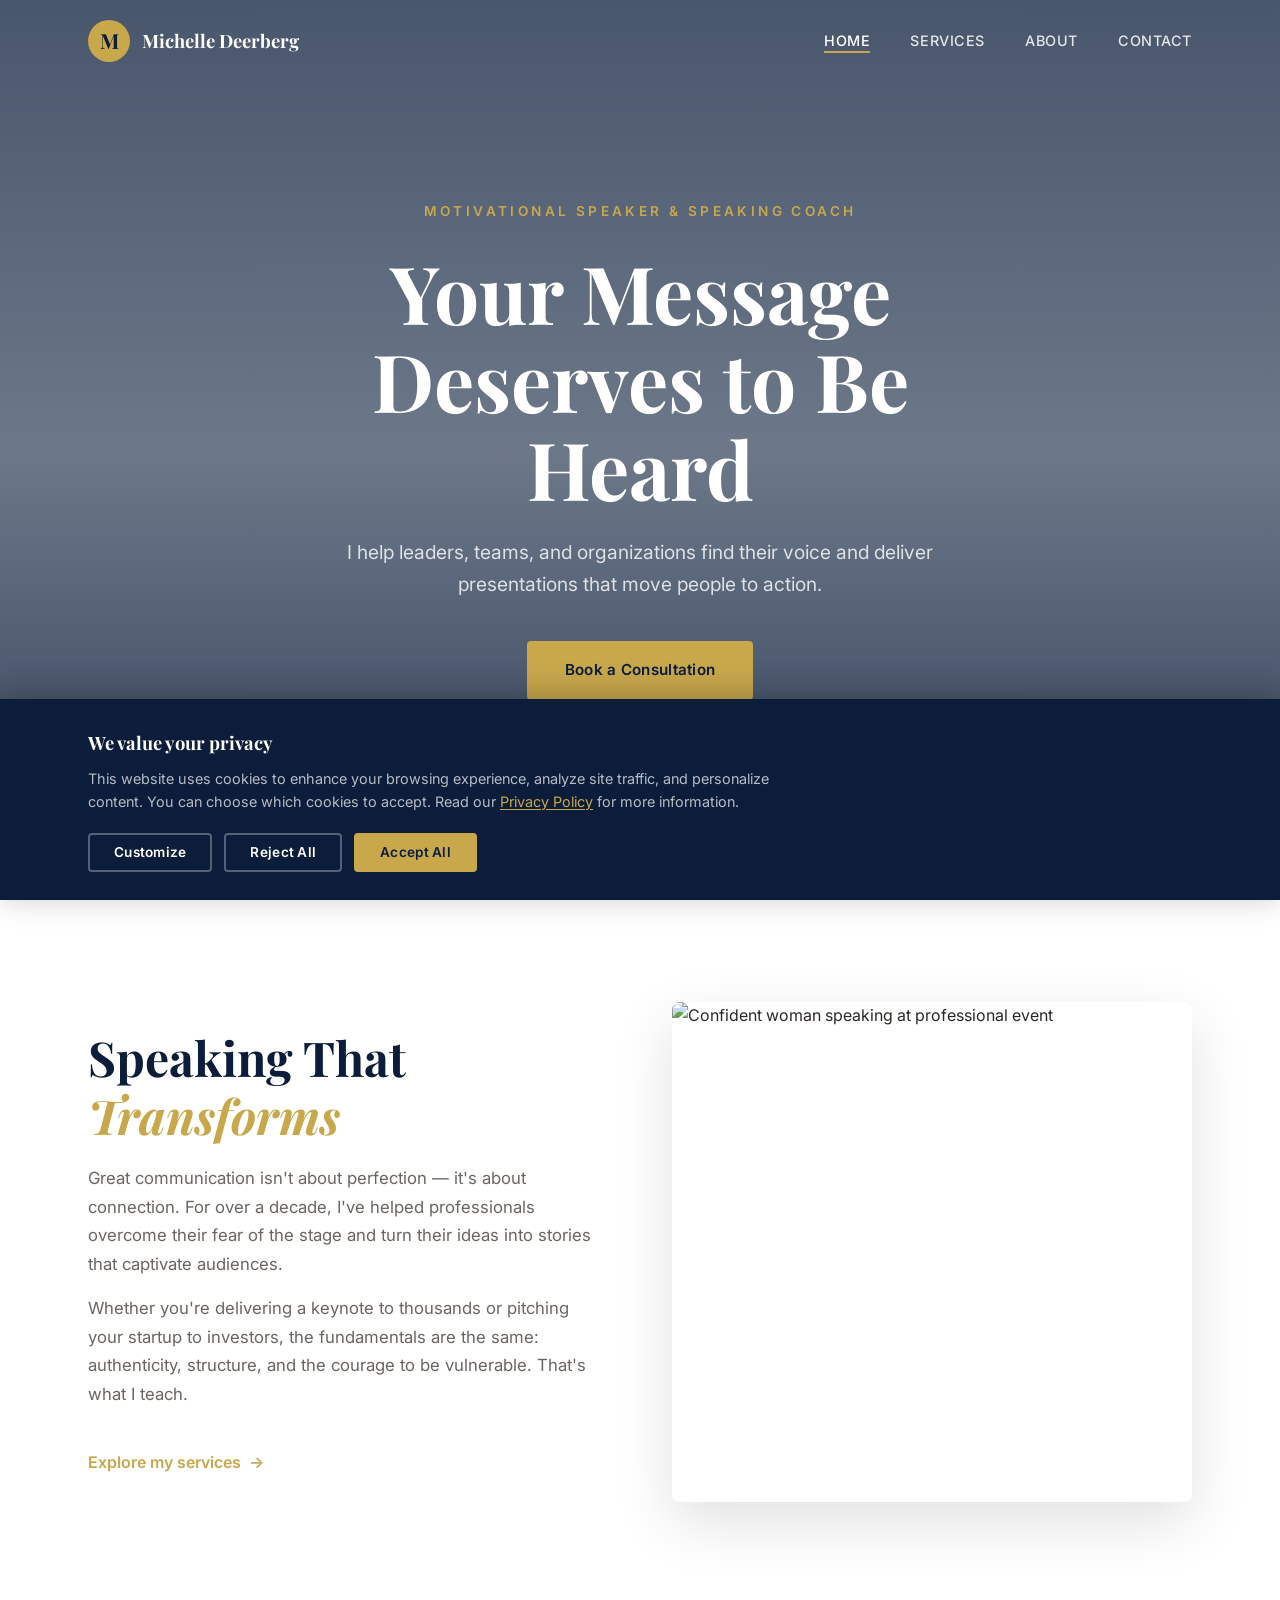
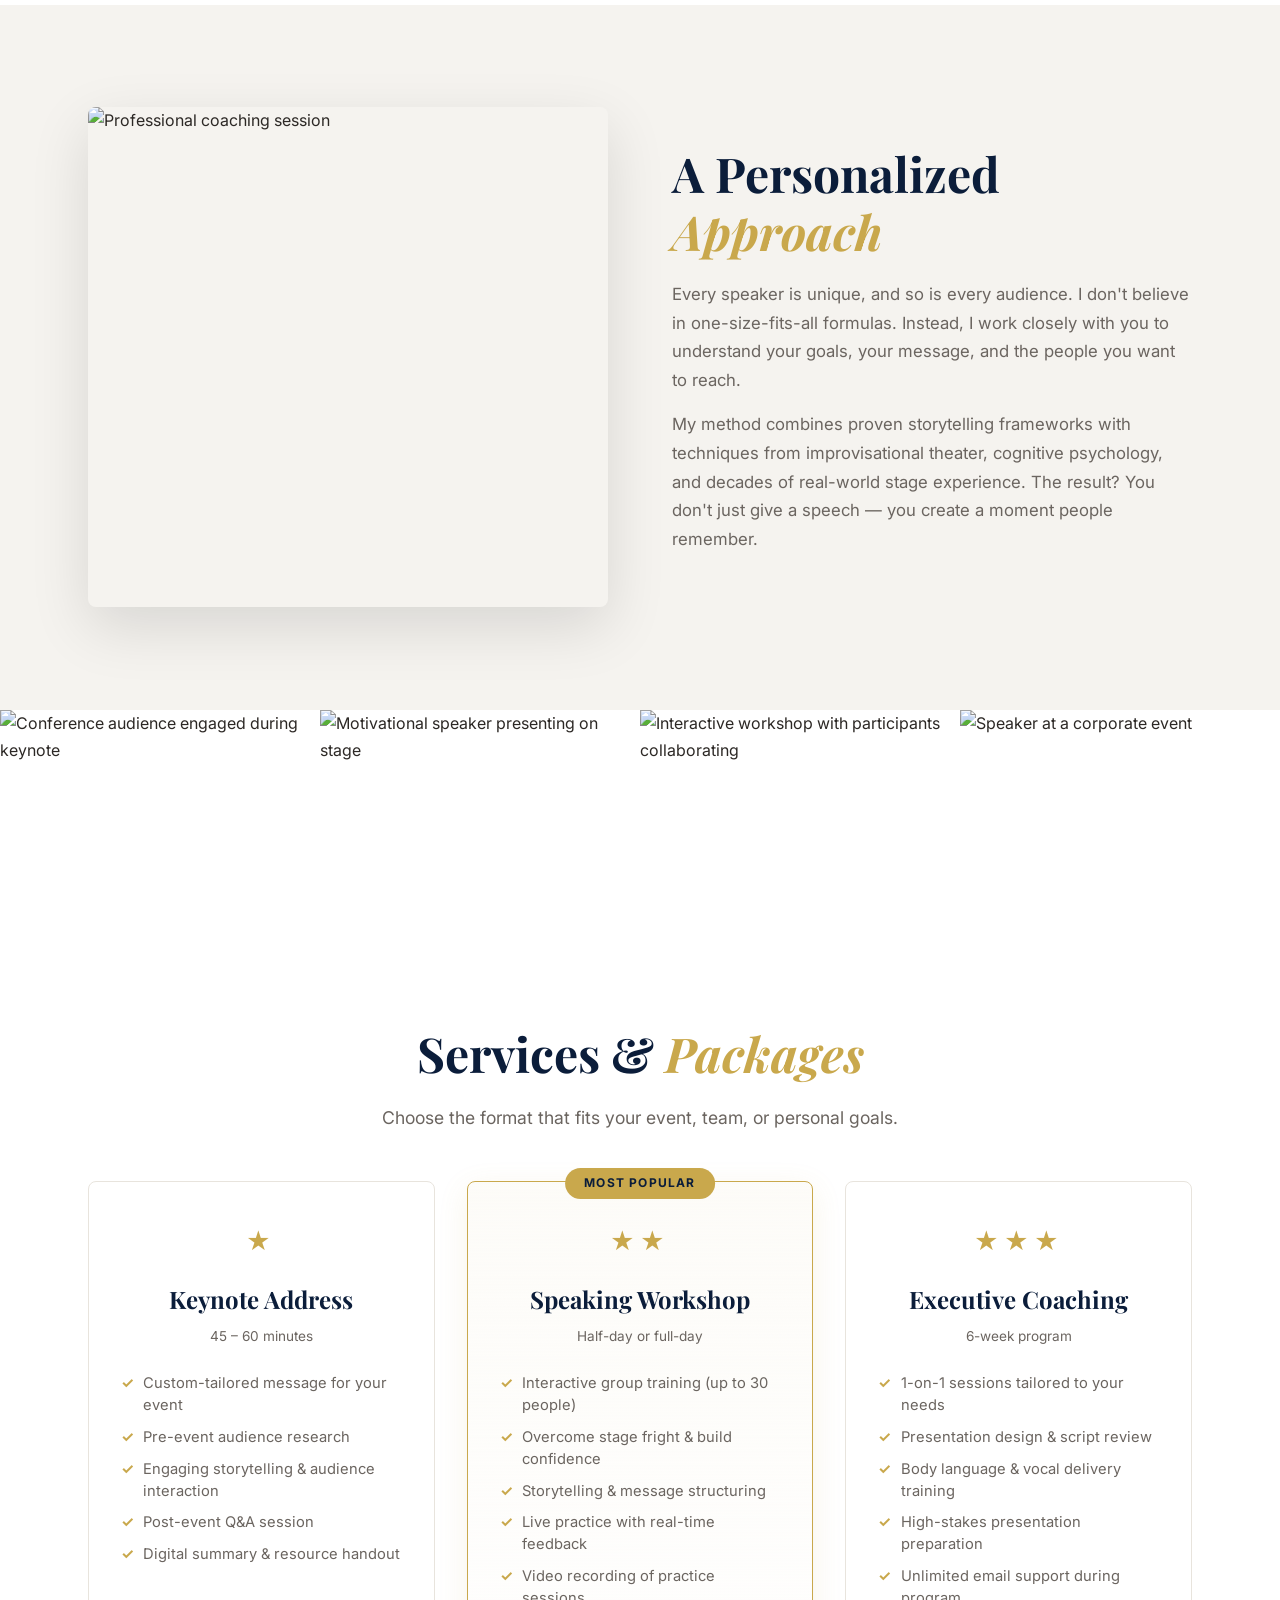
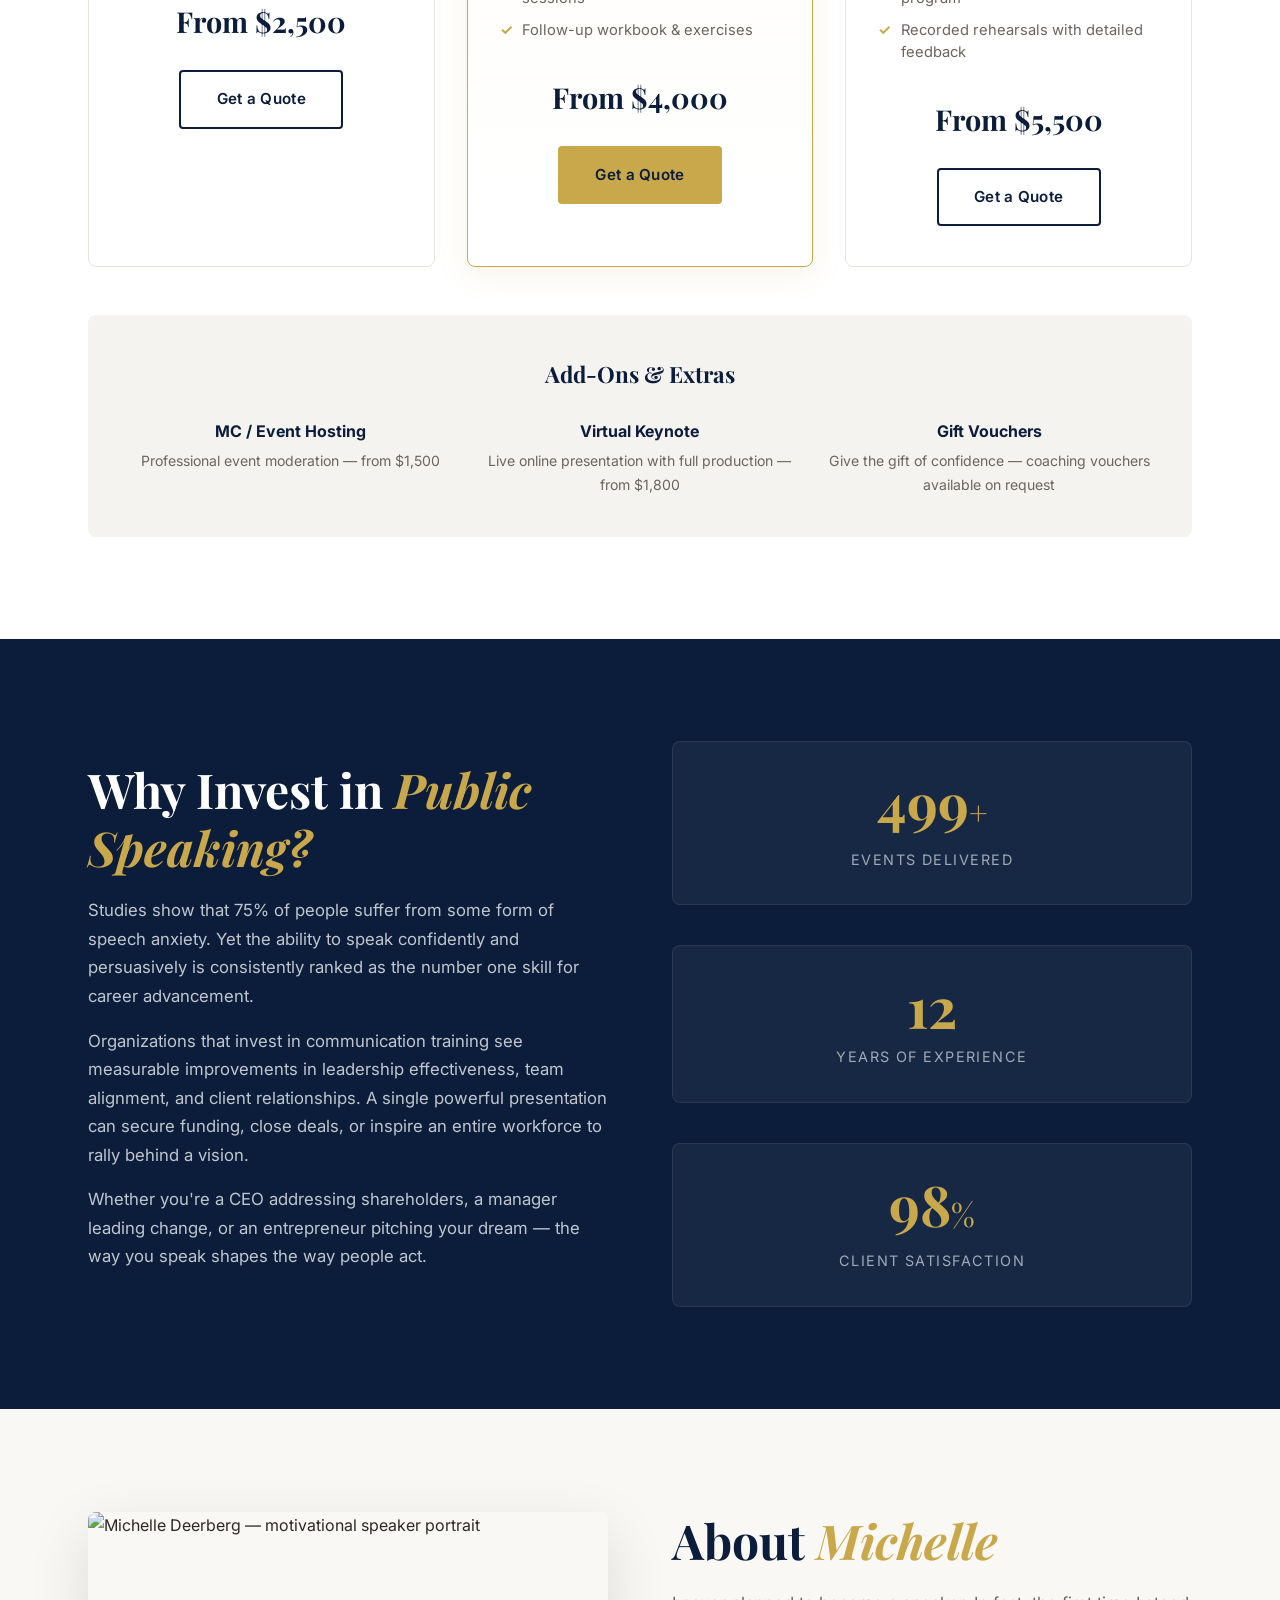
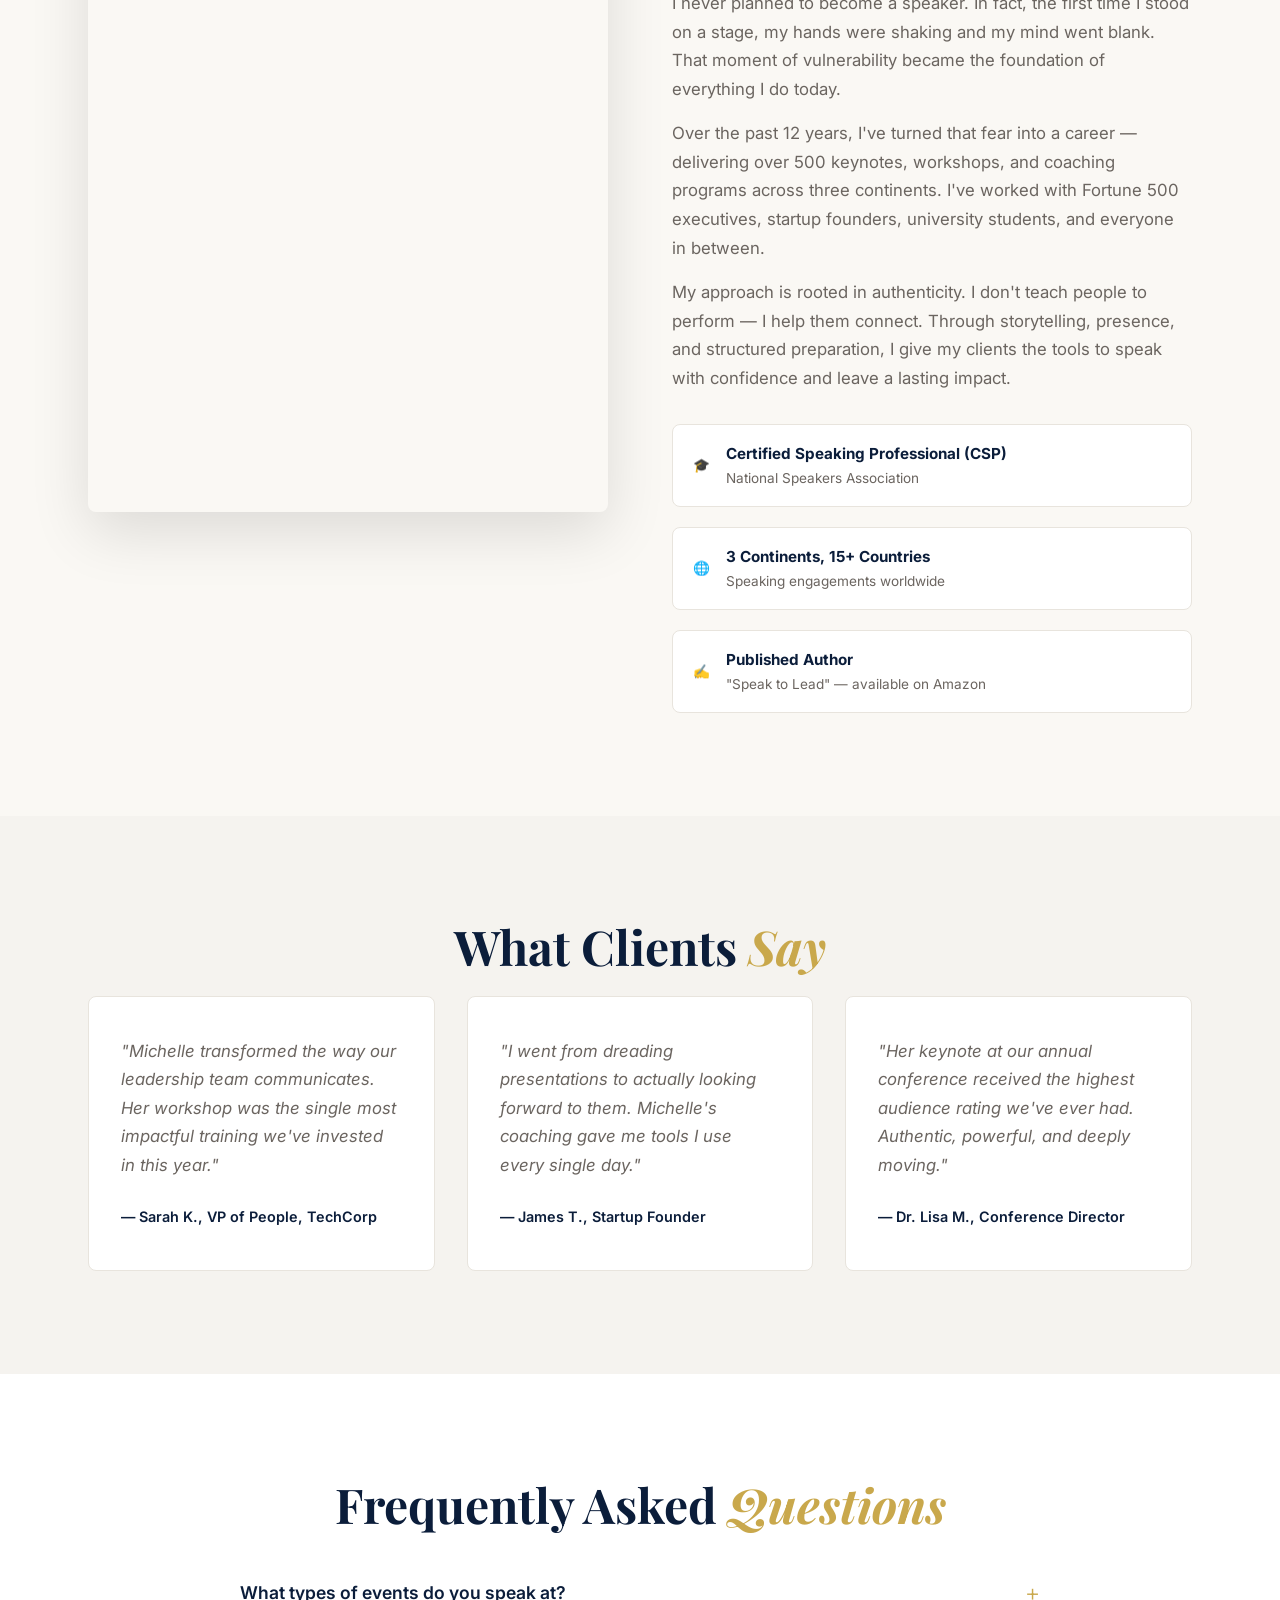
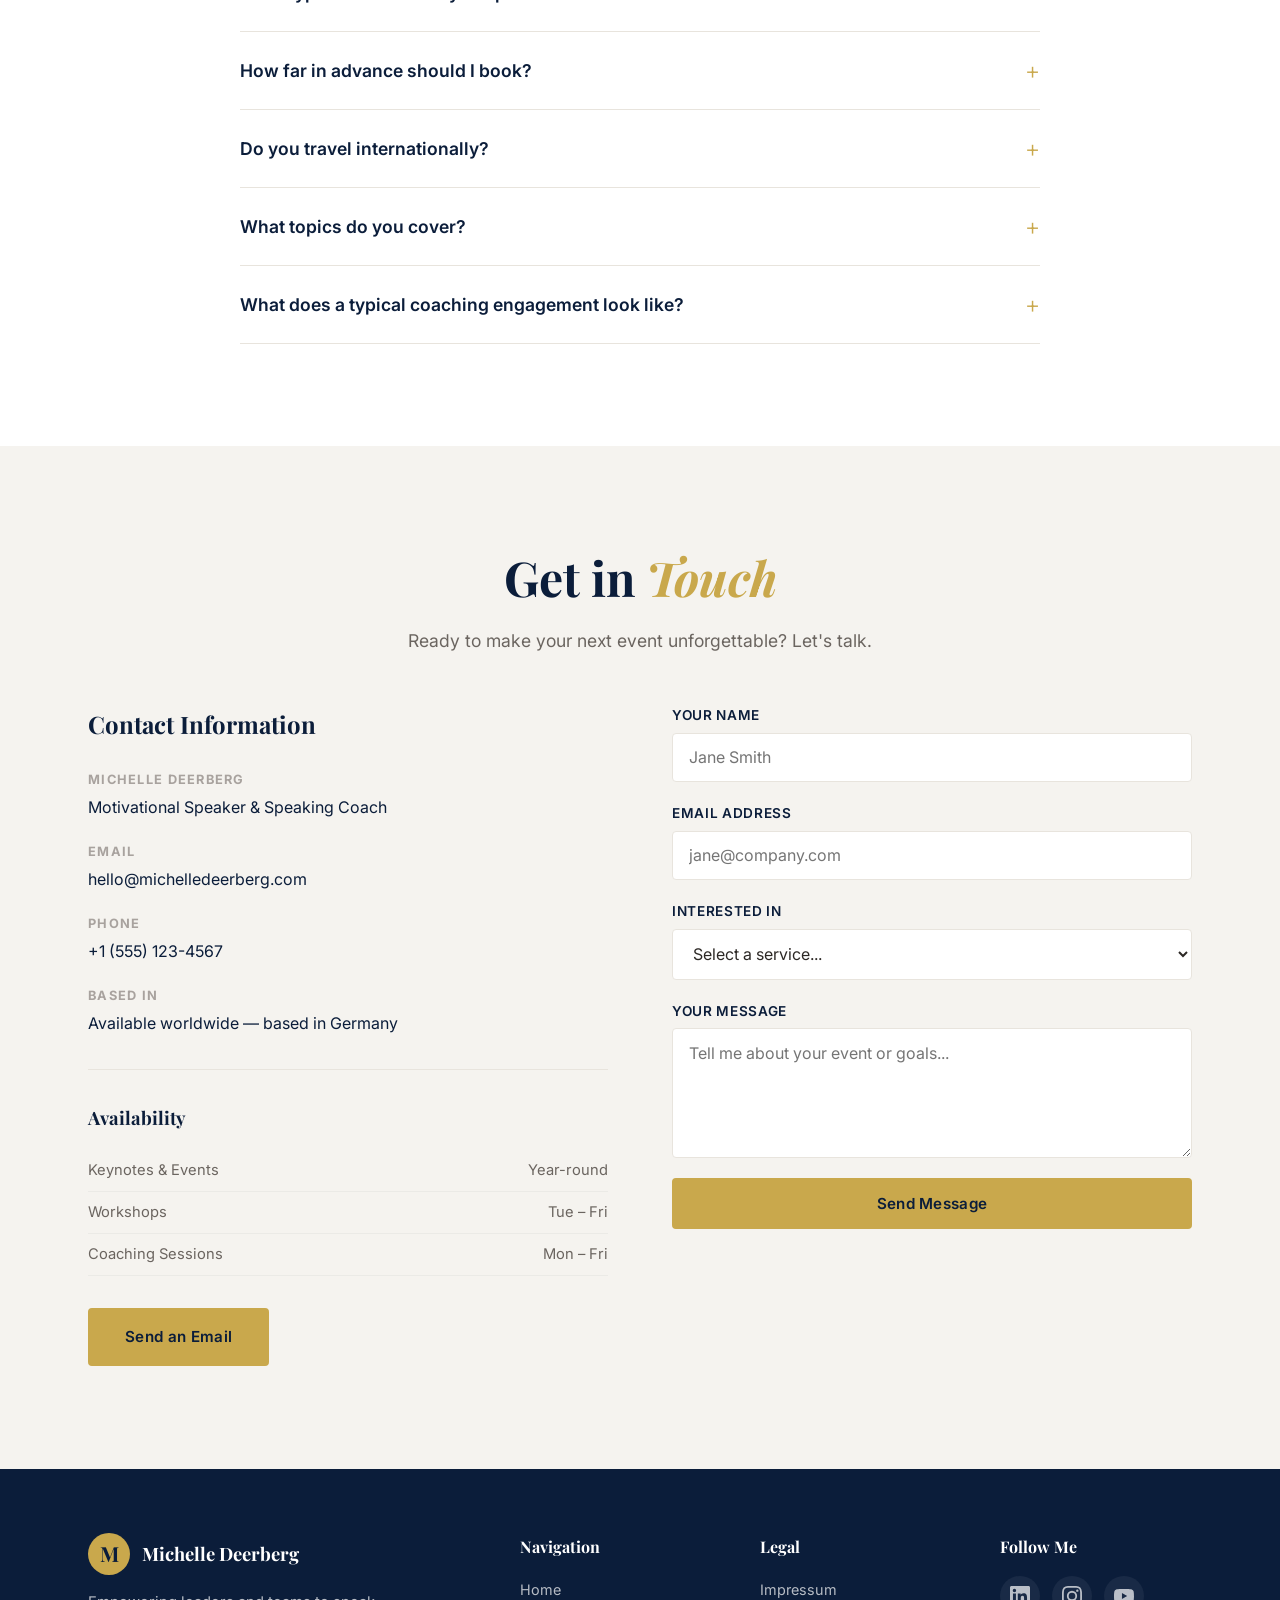
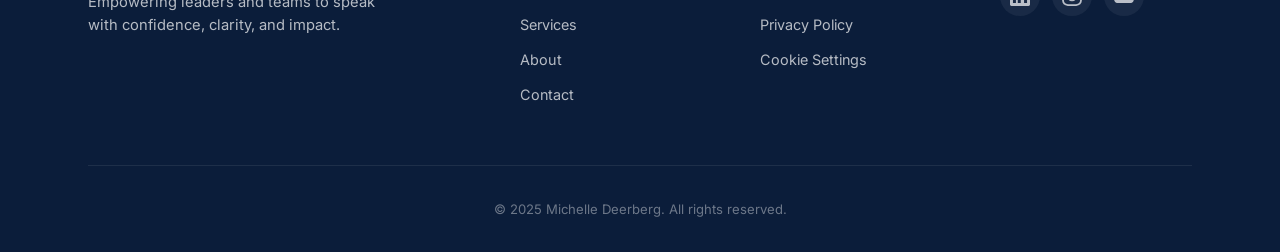
==== index.html @ 87db9f36 "Initial commit — Michelle Deerberg motivational speaker website Full responsive website with: hero s" ====
<!DOCTYPE html>
<html lang="en">
<head>
    <meta charset="UTF-8">
    <meta name="viewport" content="width=device-width, initial-scale=1.0">
    <title>Michelle Deerberg — Motivational Speaker & Public Speaking Coach</title>
    <meta name="description" content="Inspire your audience with Michelle Deerberg — keynote speaker, workshop facilitator, and executive speaking coach. Transform your events with powerful, unforgettable presentations.">
    <link rel="stylesheet" href="styles.css">
    <link rel="preconnect" href="https://fonts.googleapis.com">
    <link rel="preconnect" href="https://fonts.gstatic.com" crossorigin>
    <link href="https://fonts.googleapis.com/css2?family=Playfair+Display:ital,wght@0,400;0,700;1,400&family=Inter:wght@300;400;500;600;700&display=swap" rel="stylesheet">
</head>
<body>

    <!-- ============ NAVIGATION ============ -->
    <header class="header" id="header">
        <div class="header__container">
            <a href="#home" class="header__logo">
                <span class="logo-mark">M</span>
                <span class="logo-text">Michelle Deerberg</span>
            </a>
            <button class="hamburger" id="hamburger" aria-label="Toggle navigation menu" aria-expanded="false">
                <span class="hamburger__line"></span>
                <span class="hamburger__line"></span>
                <span class="hamburger__line"></span>
            </button>
            <nav class="nav" id="nav" role="navigation">
                <ul class="nav__list">
                    <li><a href="#home" class="nav__link">Home</a></li>
                    <li><a href="#services" class="nav__link">Services</a></li>
                    <li><a href="#about" class="nav__link">About</a></li>
                    <li><a href="#contact" class="nav__link">Contact</a></li>
                </ul>
            </nav>
        </div>
    </header>

    <!-- ============ HERO ============ -->
    <section class="hero" id="home">
        <div class="hero__overlay"></div>
        <div class="hero__content">
            <p class="hero__tagline">Motivational Speaker &amp; Speaking Coach</p>
            <h1 class="hero__title">Your Message<br>Deserves to Be Heard</h1>
            <p class="hero__subtitle">I help leaders, teams, and organizations find their voice and deliver presentations that move people to action.</p>
            <a href="#contact" class="btn btn--primary">Book a Consultation</a>
        </div>
        <div class="hero__scroll-indicator">
            <span>Scroll</span>
            <div class="hero__scroll-line"></div>
        </div>
    </section>

    <!-- ============ INTRO / STORY ============ -->
    <section class="intro" id="intro">
        <div class="container">
            <div class="intro__grid">
                <div class="intro__text">
                    <h2 class="section-title">Speaking That <em>Transforms</em></h2>
                    <p>Great communication isn't about perfection — it's about connection. For over a decade, I've helped professionals overcome their fear of the stage and turn their ideas into stories that captivate audiences.</p>
                    <p>Whether you're delivering a keynote to thousands or pitching your startup to investors, the fundamentals are the same: authenticity, structure, and the courage to be vulnerable. That's what I teach.</p>
                    <a href="#services" class="link-arrow">Explore my services <span>&rarr;</span></a>
                </div>
                <div class="intro__image">
                    <img src="https://images.unsplash.com/photo-1529070538774-1843cb3265df?w=600&h=750&fit=crop" alt="Confident woman speaking at professional event" loading="lazy">
                </div>
            </div>
        </div>
    </section>

    <!-- ============ APPROACH ============ -->
    <section class="approach">
        <div class="container">
            <div class="approach__grid">
                <div class="approach__image">
                    <img src="https://images.unsplash.com/photo-1560439514-4e9645039924?w=600&h=750&fit=crop" alt="Professional coaching session" loading="lazy">
                </div>
                <div class="approach__text">
                    <h2 class="section-title">A Personalized <em>Approach</em></h2>
                    <p>Every speaker is unique, and so is every audience. I don't believe in one-size-fits-all formulas. Instead, I work closely with you to understand your goals, your message, and the people you want to reach.</p>
                    <p>My method combines proven storytelling frameworks with techniques from improvisational theater, cognitive psychology, and decades of real-world stage experience. The result? You don't just give a speech — you create a moment people remember.</p>
                </div>
            </div>
        </div>
    </section>

    <!-- ============ GALLERY ============ -->
    <section class="gallery">
        <div class="gallery__grid">
            <div class="gallery__item">
                <img src="https://images.unsplash.com/photo-1540575467063-178a50c2df87?w=600&h=400&fit=crop" alt="Conference audience engaged during keynote" loading="lazy">
            </div>
            <div class="gallery__item">
                <img src="https://images.unsplash.com/photo-1591115765373-5207764f72e7?w=600&h=400&fit=crop" alt="Motivational speaker presenting on stage" loading="lazy">
            </div>
            <div class="gallery__item">
                <img src="https://images.unsplash.com/photo-1515187029135-18ee286d815b?w=600&h=400&fit=crop" alt="Interactive workshop with participants collaborating" loading="lazy">
            </div>
            <div class="gallery__item">
                <img src="https://images.unsplash.com/photo-1505373877841-8d25f7d46678?w=600&h=400&fit=crop" alt="Speaker at a corporate event" loading="lazy">
            </div>
        </div>
    </section>

    <!-- ============ SERVICES / PRICING ============ -->
    <section class="services" id="services">
        <div class="container">
            <h2 class="section-title section-title--center">Services &amp; <em>Packages</em></h2>
            <p class="section-subtitle">Choose the format that fits your event, team, or personal goals.</p>

            <div class="services__grid">

                <!-- Card 1: Keynote -->
                <div class="service-card">
                    <div class="service-card__icon">&#9733;</div>
                    <h3 class="service-card__title">Keynote Address</h3>
                    <p class="service-card__duration">45 – 60 minutes</p>
                    <ul class="service-card__features">
                        <li>Custom-tailored message for your event</li>
                        <li>Pre-event audience research</li>
                        <li>Engaging storytelling &amp; audience interaction</li>
                        <li>Post-event Q&amp;A session</li>
                        <li>Digital summary &amp; resource handout</li>
                    </ul>
                    <div class="service-card__price">From $2,500</div>
                    <a href="#contact" class="btn btn--secondary">Get a Quote</a>
                </div>

                <!-- Card 2: Workshop (Recommended) -->
                <div class="service-card service-card--featured">
                    <div class="service-card__badge">Most Popular</div>
                    <div class="service-card__icon">&#9733;&#9733;</div>
                    <h3 class="service-card__title">Speaking Workshop</h3>
                    <p class="service-card__duration">Half-day or full-day</p>
                    <ul class="service-card__features">
                        <li>Interactive group training (up to 30 people)</li>
                        <li>Overcome stage fright &amp; build confidence</li>
                        <li>Storytelling &amp; message structuring</li>
                        <li>Live practice with real-time feedback</li>
                        <li>Video recording of practice sessions</li>
                        <li>Follow-up workbook &amp; exercises</li>
                    </ul>
                    <div class="service-card__price">From $4,000</div>
                    <a href="#contact" class="btn btn--primary">Get a Quote</a>
                </div>

                <!-- Card 3: Executive Coaching -->
                <div class="service-card">
                    <div class="service-card__icon">&#9733;&#9733;&#9733;</div>
                    <h3 class="service-card__title">Executive Coaching</h3>
                    <p class="service-card__duration">6-week program</p>
                    <ul class="service-card__features">
                        <li>1-on-1 sessions tailored to your needs</li>
                        <li>Presentation design &amp; script review</li>
                        <li>Body language &amp; vocal delivery training</li>
                        <li>High-stakes presentation preparation</li>
                        <li>Unlimited email support during program</li>
                        <li>Recorded rehearsals with detailed feedback</li>
                    </ul>
                    <div class="service-card__price">From $5,500</div>
                    <a href="#contact" class="btn btn--secondary">Get a Quote</a>
                </div>
            </div>

            <!-- Extras -->
            <div class="extras">
                <h3 class="extras__title">Add-Ons &amp; Extras</h3>
                <div class="extras__grid">
                    <div class="extras__item">
                        <strong>MC / Event Hosting</strong>
                        <span>Professional event moderation — from $1,500</span>
                    </div>
                    <div class="extras__item">
                        <strong>Virtual Keynote</strong>
                        <span>Live online presentation with full production — from $1,800</span>
                    </div>
                    <div class="extras__item">
                        <strong>Gift Vouchers</strong>
                        <span>Give the gift of confidence — coaching vouchers available on request</span>
                    </div>
                </div>
            </div>
        </div>
    </section>

    <!-- ============ WHY SECTION ============ -->
    <section class="why">
        <div class="container">
            <div class="why__grid">
                <div class="why__text">
                    <h2 class="section-title">Why Invest in <em>Public Speaking?</em></h2>
                    <p>Studies show that 75% of people suffer from some form of speech anxiety. Yet the ability to speak confidently and persuasively is consistently ranked as the number one skill for career advancement.</p>
                    <p>Organizations that invest in communication training see measurable improvements in leadership effectiveness, team alignment, and client relationships. A single powerful presentation can secure funding, close deals, or inspire an entire workforce to rally behind a vision.</p>
                    <p>Whether you're a CEO addressing shareholders, a manager leading change, or an entrepreneur pitching your dream — the way you speak shapes the way people act.</p>
                </div>
                <div class="why__stats">
                    <div class="stat">
                        <span class="stat__number" data-target="500">0</span><span class="stat__plus">+</span>
                        <span class="stat__label">Events Delivered</span>
                    </div>
                    <div class="stat">
                        <span class="stat__number" data-target="12">0</span>
                        <span class="stat__label">Years of Experience</span>
                    </div>
                    <div class="stat">
                        <span class="stat__number" data-target="98">0</span><span class="stat__plus">%</span>
                        <span class="stat__label">Client Satisfaction</span>
                    </div>
                </div>
            </div>
        </div>
    </section>

    <!-- ============ ABOUT ============ -->
    <section class="about" id="about">
        <div class="container">
            <div class="about__grid">
                <div class="about__image">
                    <img src="https://images.unsplash.com/photo-1573496359142-b8d87734a5a2?w=600&h=750&fit=crop" alt="Michelle Deerberg — motivational speaker portrait" loading="lazy">
                </div>
                <div class="about__text">
                    <h2 class="section-title">About <em>Michelle</em></h2>
                    <p>I never planned to become a speaker. In fact, the first time I stood on a stage, my hands were shaking and my mind went blank. That moment of vulnerability became the foundation of everything I do today.</p>
                    <p>Over the past 12 years, I've turned that fear into a career — delivering over 500 keynotes, workshops, and coaching programs across three continents. I've worked with Fortune 500 executives, startup founders, university students, and everyone in between.</p>
                    <p>My approach is rooted in authenticity. I don't teach people to perform — I help them connect. Through storytelling, presence, and structured preparation, I give my clients the tools to speak with confidence and leave a lasting impact.</p>
                    <div class="about__highlights">
                        <div class="about__highlight">
                            <span class="about__highlight-icon">&#127891;</span>
                            <div>
                                <strong>Certified Speaking Professional (CSP)</strong>
                                <span>National Speakers Association</span>
                            </div>
                        </div>
                        <div class="about__highlight">
                            <span class="about__highlight-icon">&#127760;</span>
                            <div>
                                <strong>3 Continents, 15+ Countries</strong>
                                <span>Speaking engagements worldwide</span>
                            </div>
                        </div>
                        <div class="about__highlight">
                            <span class="about__highlight-icon">&#9997;&#65039;</span>
                            <div>
                                <strong>Published Author</strong>
                                <span>"Speak to Lead" — available on Amazon</span>
                            </div>
                        </div>
                    </div>
                </div>
            </div>
        </div>
    </section>

    <!-- ============ TESTIMONIALS ============ -->
    <section class="testimonials">
        <div class="container">
            <h2 class="section-title section-title--center">What Clients <em>Say</em></h2>
            <div class="testimonials__grid">
                <blockquote class="testimonial">
                    <p class="testimonial__text">"Michelle transformed the way our leadership team communicates. Her workshop was the single most impactful training we've invested in this year."</p>
                    <cite class="testimonial__author">— Sarah K., VP of People, TechCorp</cite>
                </blockquote>
                <blockquote class="testimonial">
                    <p class="testimonial__text">"I went from dreading presentations to actually looking forward to them. Michelle's coaching gave me tools I use every single day."</p>
                    <cite class="testimonial__author">— James T., Startup Founder</cite>
                </blockquote>
                <blockquote class="testimonial">
                    <p class="testimonial__text">"Her keynote at our annual conference received the highest audience rating we've ever had. Authentic, powerful, and deeply moving."</p>
                    <cite class="testimonial__author">— Dr. Lisa M., Conference Director</cite>
                </blockquote>
            </div>
        </div>
    </section>

    <!-- ============ FAQ ============ -->
    <section class="faq" id="faq">
        <div class="container">
            <h2 class="section-title section-title--center">Frequently Asked <em>Questions</em></h2>

            <div class="faq__list">
                <div class="faq__item">
                    <button class="faq__question" aria-expanded="false">
                        <span>What types of events do you speak at?</span>
                        <span class="faq__icon">+</span>
                    </button>
                    <div class="faq__answer">
                        <p>I speak at corporate conferences, leadership retreats, product launches, TEDx-style events, university graduations, non-profit galas, and team offsites. Whether your audience is 20 or 2,000, I tailor every presentation to fit the format and energy of your event.</p>
                    </div>
                </div>

                <div class="faq__item">
                    <button class="faq__question" aria-expanded="false">
                        <span>How far in advance should I book?</span>
                        <span class="faq__icon">+</span>
                    </button>
                    <div class="faq__answer">
                        <p>I recommend booking at least 4–6 weeks in advance for keynotes and 6–8 weeks for workshops, so we have time for proper preparation and customization. However, I do accommodate shorter timelines when possible — just reach out and we'll see what we can do.</p>
                    </div>
                </div>

                <div class="faq__item">
                    <button class="faq__question" aria-expanded="false">
                        <span>Do you travel internationally?</span>
                        <span class="faq__icon">+</span>
                    </button>
                    <div class="faq__answer">
                        <p>Absolutely. I've spoken on stages across Europe, North America, and Asia. Travel and accommodation costs are discussed during the booking process and are in addition to the speaking fee. I also offer high-quality virtual keynotes for remote or hybrid events.</p>
                    </div>
                </div>

                <div class="faq__item">
                    <button class="faq__question" aria-expanded="false">
                        <span>What topics do you cover?</span>
                        <span class="faq__icon">+</span>
                    </button>
                    <div class="faq__answer">
                        <p>My core topics include: overcoming fear and building confidence on stage, the art of storytelling in business, leading through communication, presentation design for impact, and finding your authentic voice. Every talk is customized to your industry and audience, so if you have a specific theme in mind, I'd love to hear about it.</p>
                    </div>
                </div>

                <div class="faq__item">
                    <button class="faq__question" aria-expanded="false">
                        <span>What does a typical coaching engagement look like?</span>
                        <span class="faq__icon">+</span>
                    </button>
                    <div class="faq__answer">
                        <p>The Executive Coaching program spans 6 weeks and includes an initial assessment call, weekly 90-minute coaching sessions (in-person or virtual), presentation script review and feedback, body language and vocal delivery exercises, a mock presentation with video review, and ongoing email support. By the end, you'll have a polished presentation and the confidence to deliver it brilliantly.</p>
                    </div>
                </div>
            </div>
        </div>
    </section>

    <!-- ============ CONTACT ============ -->
    <section class="contact" id="contact">
        <div class="container">
            <h2 class="section-title section-title--center">Get in <em>Touch</em></h2>
            <p class="section-subtitle">Ready to make your next event unforgettable? Let's talk.</p>

            <div class="contact__grid">
                <div class="contact__info">
                    <h3>Contact Information</h3>
                    <div class="contact__detail">
                        <strong>Michelle Deerberg</strong>
                        <span>Motivational Speaker &amp; Speaking Coach</span>
                    </div>
                    <div class="contact__detail">
                        <strong>Email</strong>
                        <a href="mailto:hello@michelledeerberg.com">hello@michelledeerberg.com</a>
                    </div>
                    <div class="contact__detail">
                        <strong>Phone</strong>
                        <a href="tel:+15551234567">+1 (555) 123-4567</a>
                    </div>
                    <div class="contact__detail">
                        <strong>Based in</strong>
                        <span>Available worldwide — based in Germany</span>
                    </div>

                    <div class="contact__availability">
                        <h4>Availability</h4>
                        <div class="availability__row">
                            <span>Keynotes &amp; Events</span>
                            <span>Year-round</span>
                        </div>
                        <div class="availability__row">
                            <span>Workshops</span>
                            <span>Tue – Fri</span>
                        </div>
                        <div class="availability__row">
                            <span>Coaching Sessions</span>
                            <span>Mon – Fri</span>
                        </div>
                    </div>

                    <a href="mailto:hello@michelledeerberg.com" class="btn btn--primary contact__cta">Send an Email</a>
                </div>

                <div class="contact__form-wrapper">
                    <form class="contact__form" id="contactForm" action="#" method="POST">
                        <div class="form-group">
                            <label for="name">Your Name</label>
                            <input type="text" id="name" name="name" required placeholder="Jane Smith">
                        </div>
                        <div class="form-group">
                            <label for="email">Email Address</label>
                            <input type="email" id="email" name="email" required placeholder="jane@company.com">
                        </div>
                        <div class="form-group">
                            <label for="service">Interested In</label>
                            <select id="service" name="service">
                                <option value="">Select a service...</option>
                                <option value="keynote">Keynote Address</option>
                                <option value="workshop">Speaking Workshop</option>
                                <option value="coaching">Executive Coaching</option>
                                <option value="mc">MC / Event Hosting</option>
                                <option value="virtual">Virtual Keynote</option>
                                <option value="other">Other</option>
                            </select>
                        </div>
                        <div class="form-group">
                            <label for="message">Your Message</label>
                            <textarea id="message" name="message" rows="5" required placeholder="Tell me about your event or goals..."></textarea>
                        </div>
                        <button type="submit" class="btn btn--primary">Send Message</button>
                    </form>
                </div>
            </div>
        </div>
    </section>

    <!-- ============ FOOTER ============ -->
    <footer class="footer">
        <div class="container">
            <div class="footer__grid">
                <div class="footer__brand">
                    <a href="#home" class="footer__logo">
                        <span class="logo-mark">M</span>
                        <span class="logo-text">Michelle Deerberg</span>
                    </a>
                    <p>Empowering leaders and teams to speak with confidence, clarity, and impact.</p>
                </div>
                <div class="footer__nav">
                    <h4>Navigation</h4>
                    <ul>
                        <li><a href="#home">Home</a></li>
                        <li><a href="#services">Services</a></li>
                        <li><a href="#about">About</a></li>
                        <li><a href="#contact">Contact</a></li>
                    </ul>
                </div>
                <div class="footer__legal">
                    <h4>Legal</h4>
                    <ul>
                        <li><a href="impressum.html">Impressum</a></li>
                        <li><a href="privacy.html">Privacy Policy</a></li>
                        <li><a href="#" id="openCookieSettings">Cookie Settings</a></li>
                    </ul>
                </div>
                <div class="footer__social">
                    <h4>Follow Me</h4>
                    <div class="social-links">
                        <a href="#" aria-label="LinkedIn" class="social-link">
                            <svg width="20" height="20" viewBox="0 0 24 24" fill="currentColor"><path d="M20.447 20.452h-3.554v-5.569c0-1.328-.027-3.037-1.852-3.037-1.853 0-2.136 1.445-2.136 2.939v5.667H9.351V9h3.414v1.561h.046c.477-.9 1.637-1.85 3.37-1.85 3.601 0 4.267 2.37 4.267 5.455v6.286zM5.337 7.433a2.062 2.062 0 01-2.063-2.065 2.064 2.064 0 112.063 2.065zm1.782 13.019H3.555V9h3.564v11.452zM22.225 0H1.771C.792 0 0 .774 0 1.729v20.542C0 23.227.792 24 1.771 24h20.451C23.2 24 24 23.227 24 22.271V1.729C24 .774 23.2 0 22.222 0h.003z"/></svg>
                        </a>
                        <a href="#" aria-label="Instagram" class="social-link">
                            <svg width="20" height="20" viewBox="0 0 24 24" fill="currentColor"><path d="M12 2.163c3.204 0 3.584.012 4.85.07 3.252.148 4.771 1.691 4.919 4.919.058 1.265.069 1.645.069 4.849 0 3.205-.012 3.584-.069 4.849-.149 3.225-1.664 4.771-4.919 4.919-1.266.058-1.644.07-4.85.07-3.204 0-3.584-.012-4.849-.07-3.26-.149-4.771-1.699-4.919-4.92-.058-1.265-.07-1.644-.07-4.849 0-3.204.013-3.583.07-4.849.149-3.227 1.664-4.771 4.919-4.919 1.266-.057 1.645-.069 4.849-.069zM12 0C8.741 0 8.333.014 7.053.072 2.695.272.273 2.69.073 7.052.014 8.333 0 8.741 0 12c0 3.259.014 3.668.072 4.948.2 4.358 2.618 6.78 6.98 6.98C8.333 23.986 8.741 24 12 24c3.259 0 3.668-.014 4.948-.072 4.354-.2 6.782-2.618 6.979-6.98.059-1.28.073-1.689.073-4.948 0-3.259-.014-3.667-.072-4.947-.196-4.354-2.617-6.78-6.979-6.98C15.668.014 15.259 0 12 0zm0 5.838a6.162 6.162 0 100 12.324 6.162 6.162 0 000-12.324zM12 16a4 4 0 110-8 4 4 0 010 8zm6.406-11.845a1.44 1.44 0 100 2.881 1.44 1.44 0 000-2.881z"/></svg>
                        </a>
                        <a href="#" aria-label="YouTube" class="social-link">
                            <svg width="20" height="20" viewBox="0 0 24 24" fill="currentColor"><path d="M23.498 6.186a3.016 3.016 0 00-2.122-2.136C19.505 3.545 12 3.545 12 3.545s-7.505 0-9.377.505A3.017 3.017 0 00.502 6.186C0 8.07 0 12 0 12s0 3.93.502 5.814a3.016 3.016 0 002.122 2.136c1.871.505 9.376.505 9.376.505s7.505 0 9.377-.505a3.015 3.015 0 002.122-2.136C24 15.93 24 12 24 12s0-3.93-.502-5.814zM9.545 15.568V8.432L15.818 12l-6.273 3.568z"/></svg>
                        </a>
                    </div>
                </div>
            </div>
            <div class="footer__bottom">
                <p>&copy; 2025 Michelle Deerberg. All rights reserved.</p>
            </div>
        </div>
    </footer>

    <!-- ============ COOKIE CONSENT ============ -->
    <div class="cookie-banner" id="cookieBanner" role="dialog" aria-label="Cookie consent">
        <div class="cookie-banner__content">
            <div class="cookie-banner__text">
                <h3>We value your privacy</h3>
                <p>This website uses cookies to enhance your browsing experience, analyze site traffic, and personalize content. You can choose which cookies to accept. Read our <a href="privacy.html">Privacy Policy</a> for more information.</p>
            </div>
            <div class="cookie-banner__options" id="cookieOptions" style="display:none;">
                <label class="cookie-toggle">
                    <input type="checkbox" checked disabled>
                    <span class="cookie-toggle__label"><strong>Essential</strong> — Required for the site to function</span>
                </label>
                <label class="cookie-toggle">
                    <input type="checkbox" id="cookieAnalytics">
                    <span class="cookie-toggle__label"><strong>Analytics</strong> — Help us understand how visitors use the site</span>
                </label>
                <label class="cookie-toggle">
                    <input type="checkbox" id="cookieMarketing">
                    <span class="cookie-toggle__label"><strong>Marketing</strong> — Used to deliver relevant advertisements</span>
                </label>
            </div>
            <div class="cookie-banner__actions">
                <button class="btn btn--secondary btn--small" id="cookieCustomize">Customize</button>
                <button class="btn btn--secondary btn--small" id="cookieReject">Reject All</button>
                <button class="btn btn--primary btn--small" id="cookieAccept">Accept All</button>
            </div>
        </div>
    </div>

    <script src="script.js"></script>
</body>
</html>
---- styles.css ----
/* =========================================
   Michelle Deerberg — Motivational Speaker
   ========================================= */

/* ---------- RESET & BASE ---------- */
*,
*::before,
*::after {
    margin: 0;
    padding: 0;
    box-sizing: border-box;
}

:root {
    /* Colors */
    --navy:       #0b1d3a;
    --navy-light: #132c55;
    --gold:       #c9a84c;
    --gold-light: #e2c97e;
    --cream:      #faf8f4;
    --white:      #ffffff;
    --gray-100:   #f5f3ef;
    --gray-200:   #e8e4dd;
    --gray-400:   #a8a29e;
    --gray-600:   #6b6560;
    --gray-800:   #3a3632;
    --text:       #2c2825;
    --text-light: #6b6560;

    /* Typography */
    --font-heading: 'Playfair Display', Georgia, serif;
    --font-body:    'Inter', -apple-system, BlinkMacSystemFont, sans-serif;

    /* Spacing */
    --section-py: clamp(4rem, 8vw, 8rem);
    --container-px: clamp(1.25rem, 4vw, 3rem);
    --container-max: 1200px;

    /* Transitions */
    --ease: cubic-bezier(0.25, 0.46, 0.45, 0.94);
}

html {
    scroll-behavior: smooth;
    font-size: 16px;
}

body {
    font-family: var(--font-body);
    color: var(--text);
    background: var(--white);
    line-height: 1.7;
    -webkit-font-smoothing: antialiased;
    overflow-x: hidden;
}

img {
    display: block;
    max-width: 100%;
    height: auto;
}

a {
    color: inherit;
    text-decoration: none;
}

ul {
    list-style: none;
}

/* ---------- UTILITIES ---------- */
.container {
    max-width: var(--container-max);
    margin: 0 auto;
    padding: 0 var(--container-px);
}

.section-title {
    font-family: var(--font-heading);
    font-size: clamp(2rem, 4vw, 3rem);
    font-weight: 700;
    line-height: 1.2;
    margin-bottom: 1.25rem;
    color: var(--navy);
}

.section-title em {
    font-style: italic;
    color: var(--gold);
}

.section-title--center {
    text-align: center;
}

.section-subtitle {
    text-align: center;
    color: var(--text-light);
    font-size: 1.1rem;
    max-width: 600px;
    margin: 0 auto 3rem;
}

/* Buttons */
.btn {
    display: inline-block;
    padding: 0.9rem 2.2rem;
    border-radius: 4px;
    font-family: var(--font-body);
    font-weight: 600;
    font-size: 0.95rem;
    letter-spacing: 0.02em;
    cursor: pointer;
    transition: all 0.3s var(--ease);
    border: 2px solid transparent;
    text-align: center;
}

.btn--primary {
    background: var(--gold);
    color: var(--navy);
    border-color: var(--gold);
}

.btn--primary:hover {
    background: var(--gold-light);
    border-color: var(--gold-light);
    transform: translateY(-2px);
    box-shadow: 0 6px 20px rgba(201, 168, 76, 0.35);
}

.btn--secondary {
    background: transparent;
    color: var(--navy);
    border-color: var(--navy);
}

.btn--secondary:hover {
    background: var(--navy);
    color: var(--white);
    transform: translateY(-2px);
    box-shadow: 0 6px 20px rgba(11, 29, 58, 0.2);
}

.link-arrow {
    display: inline-flex;
    align-items: center;
    gap: 0.5rem;
    font-weight: 600;
    color: var(--gold);
    margin-top: 1.5rem;
    transition: gap 0.3s var(--ease);
}

.link-arrow:hover {
    gap: 1rem;
}

/* ---------- HEADER ---------- */
.header {
    position: fixed;
    top: 0;
    left: 0;
    width: 100%;
    z-index: 1000;
    padding: 1.25rem 0;
    transition: all 0.4s var(--ease);
}

.header--scrolled {
    background: rgba(11, 29, 58, 0.95);
    backdrop-filter: blur(12px);
    padding: 0.75rem 0;
    box-shadow: 0 2px 20px rgba(0, 0, 0, 0.15);
}

.header__container {
    max-width: var(--container-max);
    margin: 0 auto;
    padding: 0 var(--container-px);
    display: flex;
    align-items: center;
    justify-content: space-between;
}

.header__logo {
    display: flex;
    align-items: center;
    gap: 0.75rem;
    z-index: 1001;
}

.logo-mark {
    display: flex;
    align-items: center;
    justify-content: center;
    width: 42px;
    height: 42px;
    background: var(--gold);
    color: var(--navy);
    font-family: var(--font-heading);
    font-weight: 700;
    font-size: 1.3rem;
    border-radius: 50%;
}

.logo-text {
    font-family: var(--font-heading);
    font-weight: 700;
    font-size: 1.15rem;
    color: var(--white);
}

/* Hamburger */
.hamburger {
    display: none;
    flex-direction: column;
    gap: 5px;
    background: none;
    border: none;
    cursor: pointer;
    padding: 8px;
    z-index: 1001;
}

.hamburger__line {
    display: block;
    width: 26px;
    height: 2px;
    background: var(--white);
    transition: all 0.3s var(--ease);
    border-radius: 2px;
}

.hamburger--active .hamburger__line:nth-child(1) {
    transform: rotate(45deg) translate(5px, 5px);
}

.hamburger--active .hamburger__line:nth-child(2) {
    opacity: 0;
}

.hamburger--active .hamburger__line:nth-child(3) {
    transform: rotate(-45deg) translate(5px, -5px);
}

/* Nav */
.nav__list {
    display: flex;
    gap: 2.5rem;
}

.nav__link {
    color: rgba(255, 255, 255, 0.85);
    font-size: 0.9rem;
    font-weight: 500;
    letter-spacing: 0.04em;
    text-transform: uppercase;
    position: relative;
    transition: color 0.3s;
}

.nav__link::after {
    content: '';
    position: absolute;
    bottom: -4px;
    left: 0;
    width: 0;
    height: 2px;
    background: var(--gold);
    transition: width 0.3s var(--ease);
}

.nav__link:hover,
.nav__link--active {
    color: var(--white);
}

.nav__link:hover::after,
.nav__link--active::after {
    width: 100%;
}

/* ---------- HERO ---------- */
.hero {
    position: relative;
    min-height: 100vh;
    display: flex;
    align-items: center;
    justify-content: center;
    text-align: center;
    background: url('https://images.unsplash.com/photo-1475721027785-f74eccf877e2?w=1920&h=1080&fit=crop') center/cover no-repeat;
    color: var(--white);
}

.hero__overlay {
    position: absolute;
    inset: 0;
    background: linear-gradient(
        180deg,
        rgba(11, 29, 58, 0.75) 0%,
        rgba(11, 29, 58, 0.6) 50%,
        rgba(11, 29, 58, 0.85) 100%
    );
}

.hero__content {
    position: relative;
    z-index: 1;
    max-width: 800px;
    padding: 0 var(--container-px);
}

.hero__tagline {
    font-size: 0.85rem;
    font-weight: 600;
    text-transform: uppercase;
    letter-spacing: 0.25em;
    color: var(--gold);
    margin-bottom: 1.5rem;
    opacity: 0;
    transform: translateY(20px);
    animation: fadeUp 0.8s 0.3s forwards;
}

.hero__title {
    font-family: var(--font-heading);
    font-size: clamp(2.8rem, 7vw, 5rem);
    font-weight: 700;
    line-height: 1.1;
    margin-bottom: 1.5rem;
    opacity: 0;
    transform: translateY(20px);
    animation: fadeUp 0.8s 0.5s forwards;
}

.hero__subtitle {
    font-size: clamp(1rem, 2vw, 1.2rem);
    line-height: 1.7;
    color: rgba(255, 255, 255, 0.8);
    max-width: 600px;
    margin: 0 auto 2.5rem;
    opacity: 0;
    transform: translateY(20px);
    animation: fadeUp 0.8s 0.7s forwards;
}

.hero .btn {
    opacity: 0;
    transform: translateY(20px);
    animation: fadeUp 0.8s 0.9s forwards;
}

.hero__scroll-indicator {
    position: absolute;
    bottom: 2rem;
    left: 50%;
    transform: translateX(-50%);
    display: flex;
    flex-direction: column;
    align-items: center;
    gap: 0.5rem;
    z-index: 1;
    opacity: 0;
    animation: fadeUp 0.8s 1.2s forwards;
}

.hero__scroll-indicator span {
    font-size: 0.7rem;
    text-transform: uppercase;
    letter-spacing: 0.2em;
    color: rgba(255, 255, 255, 0.5);
}

.hero__scroll-line {
    width: 1px;
    height: 40px;
    background: linear-gradient(to bottom, var(--gold), transparent);
    animation: scrollPulse 2s infinite;
}

@keyframes fadeUp {
    to {
        opacity: 1;
        transform: translateY(0);
    }
}

@keyframes scrollPulse {
    0%, 100% { opacity: 0.3; }
    50%      { opacity: 1; }
}

/* ---------- INTRO ---------- */
.intro {
    padding: var(--section-py) 0;
    background: var(--white);
}

.intro__grid {
    display: grid;
    grid-template-columns: 1fr 1fr;
    gap: 4rem;
    align-items: center;
}

.intro__text p {
    color: var(--text-light);
    margin-bottom: 1rem;
    font-size: 1.05rem;
}

.intro__image img {
    border-radius: 8px;
    object-fit: cover;
    width: 100%;
    height: 500px;
    box-shadow: 0 20px 60px rgba(0, 0, 0, 0.12);
}

/* ---------- APPROACH ---------- */
.approach {
    padding: var(--section-py) 0;
    background: var(--gray-100);
}

.approach__grid {
    display: grid;
    grid-template-columns: 1fr 1fr;
    gap: 4rem;
    align-items: center;
}

.approach__text p {
    color: var(--text-light);
    margin-bottom: 1rem;
    font-size: 1.05rem;
}

.approach__image img {
    border-radius: 8px;
    object-fit: cover;
    width: 100%;
    height: 500px;
    box-shadow: 0 20px 60px rgba(0, 0, 0, 0.12);
}

/* ---------- GALLERY ---------- */
.gallery {
    padding: 0;
    overflow: hidden;
}

.gallery__grid {
    display: grid;
    grid-template-columns: repeat(4, 1fr);
    gap: 0;
}

.gallery__item {
    overflow: hidden;
    aspect-ratio: 3 / 2;
}

.gallery__item img {
    width: 100%;
    height: 100%;
    object-fit: cover;
    transition: transform 0.6s var(--ease);
}

.gallery__item:hover img {
    transform: scale(1.08);
}

/* ---------- SERVICES ---------- */
.services {
    padding: var(--section-py) 0;
    background: var(--white);
}

.services__grid {
    display: grid;
    grid-template-columns: repeat(3, 1fr);
    gap: 2rem;
    margin-bottom: 3rem;
}

.service-card {
    position: relative;
    background: var(--white);
    border: 1px solid var(--gray-200);
    border-radius: 8px;
    padding: 2.5rem 2rem;
    text-align: center;
    transition: all 0.4s var(--ease);
}

.service-card:hover {
    transform: translateY(-6px);
    box-shadow: 0 16px 48px rgba(0, 0, 0, 0.1);
}

.service-card--featured {
    border-color: var(--gold);
    background: linear-gradient(180deg, rgba(201, 168, 76, 0.04) 0%, var(--white) 100%);
    box-shadow: 0 8px 30px rgba(201, 168, 76, 0.12);
}

.service-card__badge {
    position: absolute;
    top: -14px;
    left: 50%;
    transform: translateX(-50%);
    background: var(--gold);
    color: var(--navy);
    font-size: 0.75rem;
    font-weight: 700;
    text-transform: uppercase;
    letter-spacing: 0.1em;
    padding: 0.35rem 1.2rem;
    border-radius: 20px;
}

.service-card__icon {
    font-size: 1.5rem;
    color: var(--gold);
    margin-bottom: 1rem;
    letter-spacing: 0.2em;
}

.service-card__title {
    font-family: var(--font-heading);
    font-size: 1.5rem;
    font-weight: 700;
    color: var(--navy);
    margin-bottom: 0.35rem;
}

.service-card__duration {
    font-size: 0.85rem;
    color: var(--text-light);
    margin-bottom: 1.5rem;
}

.service-card__features {
    text-align: left;
    margin-bottom: 2rem;
}

.service-card__features li {
    position: relative;
    padding-left: 1.4rem;
    margin-bottom: 0.6rem;
    font-size: 0.92rem;
    color: var(--gray-600);
    line-height: 1.5;
}

.service-card__features li::before {
    content: '✓';
    position: absolute;
    left: 0;
    color: var(--gold);
    font-weight: 700;
}

.service-card__price {
    font-family: var(--font-heading);
    font-size: 1.8rem;
    font-weight: 700;
    color: var(--navy);
    margin-bottom: 1.5rem;
}

/* ---------- EXTRAS ---------- */
.extras {
    background: var(--gray-100);
    border-radius: 8px;
    padding: 2.5rem;
}

.extras__title {
    font-family: var(--font-heading);
    font-size: 1.4rem;
    color: var(--navy);
    margin-bottom: 1.5rem;
    text-align: center;
}

.extras__grid {
    display: grid;
    grid-template-columns: repeat(3, 1fr);
    gap: 1.5rem;
}

.extras__item {
    display: flex;
    flex-direction: column;
    gap: 0.25rem;
    text-align: center;
}

.extras__item strong {
    font-size: 1rem;
    color: var(--navy);
}

.extras__item span {
    font-size: 0.88rem;
    color: var(--text-light);
}

/* ---------- WHY SECTION ---------- */
.why {
    padding: var(--section-py) 0;
    background: var(--navy);
    color: var(--white);
}

.why .section-title {
    color: var(--white);
}

.why .section-title em {
    color: var(--gold);
}

.why__grid {
    display: grid;
    grid-template-columns: 1fr 1fr;
    gap: 4rem;
    align-items: center;
}

.why__text p {
    color: rgba(255, 255, 255, 0.75);
    margin-bottom: 1rem;
    font-size: 1.05rem;
}

.why__stats {
    display: flex;
    flex-direction: column;
    gap: 2.5rem;
}

.stat {
    text-align: center;
    padding: 2rem;
    background: rgba(255, 255, 255, 0.05);
    border-radius: 8px;
    border: 1px solid rgba(255, 255, 255, 0.08);
}

.stat__number {
    font-family: var(--font-heading);
    font-size: 3.5rem;
    font-weight: 700;
    color: var(--gold);
    line-height: 1;
}

.stat__plus {
    font-family: var(--font-heading);
    font-size: 2rem;
    color: var(--gold);
}

.stat__label {
    display: block;
    font-size: 0.9rem;
    color: rgba(255, 255, 255, 0.6);
    margin-top: 0.5rem;
    text-transform: uppercase;
    letter-spacing: 0.1em;
}

/* ---------- TESTIMONIALS ---------- */
.testimonials {
    padding: var(--section-py) 0;
    background: var(--gray-100);
}

.testimonials__grid {
    display: grid;
    grid-template-columns: repeat(3, 1fr);
    gap: 2rem;
}

.testimonial {
    background: var(--white);
    border-radius: 8px;
    padding: 2.5rem 2rem;
    border: 1px solid var(--gray-200);
    transition: transform 0.3s var(--ease), box-shadow 0.3s var(--ease);
}

.testimonial:hover {
    transform: translateY(-4px);
    box-shadow: 0 12px 36px rgba(0, 0, 0, 0.08);
}

.testimonial__text {
    font-size: 1.05rem;
    font-style: italic;
    color: var(--gray-600);
    margin-bottom: 1.5rem;
    line-height: 1.7;
}

.testimonial__author {
    font-style: normal;
    font-weight: 600;
    font-size: 0.9rem;
    color: var(--navy);
}

/* ---------- FAQ ---------- */
.faq {
    padding: var(--section-py) 0;
    background: var(--white);
}

.faq__list {
    max-width: 800px;
    margin: 0 auto;
}

.faq__item {
    border-bottom: 1px solid var(--gray-200);
}

.faq__question {
    display: flex;
    justify-content: space-between;
    align-items: center;
    width: 100%;
    padding: 1.5rem 0;
    background: none;
    border: none;
    cursor: pointer;
    font-family: var(--font-body);
    font-size: 1.1rem;
    font-weight: 600;
    color: var(--navy);
    text-align: left;
    transition: color 0.3s;
}

.faq__question:hover {
    color: var(--gold);
}

.faq__icon {
    font-size: 1.5rem;
    font-weight: 300;
    color: var(--gold);
    transition: transform 0.3s var(--ease);
    flex-shrink: 0;
    margin-left: 1rem;
}

.faq__item--active .faq__icon {
    transform: rotate(45deg);
}

.faq__answer {
    max-height: 0;
    overflow: hidden;
    transition: max-height 0.4s var(--ease), padding 0.4s var(--ease);
}

.faq__item--active .faq__answer {
    max-height: 300px;
    padding-bottom: 1.5rem;
}

.faq__answer p {
    color: var(--text-light);
    font-size: 0.98rem;
    line-height: 1.7;
}

/* ---------- CONTACT ---------- */
.contact {
    padding: var(--section-py) 0;
    background: var(--gray-100);
}

.contact__grid {
    display: grid;
    grid-template-columns: 1fr 1fr;
    gap: 4rem;
}

.contact__info h3 {
    font-family: var(--font-heading);
    font-size: 1.5rem;
    color: var(--navy);
    margin-bottom: 1.5rem;
}

.contact__detail {
    display: flex;
    flex-direction: column;
    margin-bottom: 1.25rem;
}

.contact__detail strong {
    font-size: 0.8rem;
    text-transform: uppercase;
    letter-spacing: 0.1em;
    color: var(--gray-400);
    margin-bottom: 0.2rem;
}

.contact__detail span,
.contact__detail a {
    font-size: 1rem;
    color: var(--navy);
}

.contact__detail a:hover {
    color: var(--gold);
}

.contact__availability {
    margin-top: 2rem;
    padding-top: 2rem;
    border-top: 1px solid var(--gray-200);
}

.contact__availability h4 {
    font-family: var(--font-heading);
    font-size: 1.15rem;
    color: var(--navy);
    margin-bottom: 1rem;
}

.availability__row {
    display: flex;
    justify-content: space-between;
    padding: 0.5rem 0;
    font-size: 0.92rem;
    color: var(--gray-600);
    border-bottom: 1px solid rgba(0, 0, 0, 0.04);
}

.contact__cta {
    margin-top: 2rem;
}

/* Contact Form */
.contact__form {
    display: flex;
    flex-direction: column;
    gap: 1.25rem;
}

.form-group {
    display: flex;
    flex-direction: column;
    gap: 0.35rem;
}

.form-group label {
    font-size: 0.85rem;
    font-weight: 600;
    color: var(--navy);
    text-transform: uppercase;
    letter-spacing: 0.05em;
}

.form-group input,
.form-group select,
.form-group textarea {
    padding: 0.85rem 1rem;
    border: 1px solid var(--gray-200);
    border-radius: 4px;
    font-family: var(--font-body);
    font-size: 1rem;
    color: var(--text);
    background: var(--white);
    transition: border-color 0.3s, box-shadow 0.3s;
}

.form-group input:focus,
.form-group select:focus,
.form-group textarea:focus {
    outline: none;
    border-color: var(--gold);
    box-shadow: 0 0 0 3px rgba(201, 168, 76, 0.15);
}

.form-group textarea {
    resize: vertical;
    min-height: 120px;
}

/* ---------- FOOTER ---------- */
.footer {
    background: var(--navy);
    color: rgba(255, 255, 255, 0.7);
    padding: 4rem 0 2rem;
}

.footer__grid {
    display: grid;
    grid-template-columns: 2fr 1fr 1fr 1fr;
    gap: 3rem;
    padding-bottom: 3rem;
    border-bottom: 1px solid rgba(255, 255, 255, 0.08);
}

.footer__logo {
    display: flex;
    align-items: center;
    gap: 0.75rem;
    margin-bottom: 1rem;
}

.footer__brand p {
    font-size: 0.92rem;
    line-height: 1.6;
    max-width: 320px;
}

.footer h4 {
    font-family: var(--font-heading);
    color: var(--white);
    font-size: 1rem;
    margin-bottom: 1rem;
}

.footer__nav li,
.footer__legal li {
    margin-bottom: 0.5rem;
}

.footer__nav a,
.footer__legal a {
    font-size: 0.9rem;
    transition: color 0.3s;
}

.footer__nav a:hover,
.footer__legal a:hover {
    color: var(--gold);
}

.social-links {
    display: flex;
    gap: 0.75rem;
}

.social-link {
    display: flex;
    align-items: center;
    justify-content: center;
    width: 40px;
    height: 40px;
    border-radius: 50%;
    background: rgba(255, 255, 255, 0.06);
    color: rgba(255, 255, 255, 0.7);
    transition: all 0.3s;
}

.social-link:hover {
    background: var(--gold);
    color: var(--navy);
    transform: translateY(-3px);
}

.footer__bottom {
    text-align: center;
    padding-top: 2rem;
    font-size: 0.82rem;
    color: rgba(255, 255, 255, 0.4);
}

/* ---------- ABOUT ---------- */
.about {
    padding: var(--section-py) 0;
    background: var(--cream);
}

.about__grid {
    display: grid;
    grid-template-columns: 1fr 1fr;
    gap: 4rem;
    align-items: start;
}

.about__image img {
    border-radius: 8px;
    object-fit: cover;
    width: 100%;
    height: 600px;
    box-shadow: 0 20px 60px rgba(0, 0, 0, 0.12);
}

.about__text p {
    color: var(--text-light);
    margin-bottom: 1rem;
    font-size: 1.05rem;
}

.about__highlights {
    margin-top: 2rem;
    display: flex;
    flex-direction: column;
    gap: 1.25rem;
}

.about__highlight {
    display: flex;
    align-items: center;
    gap: 1rem;
    padding: 1rem 1.25rem;
    background: var(--white);
    border-radius: 8px;
    border: 1px solid var(--gray-200);
}

.about__highlight-icon {
    font-size: 1.5rem;
    flex-shrink: 0;
}

.about__highlight div {
    display: flex;
    flex-direction: column;
}

.about__highlight strong {
    font-size: 0.95rem;
    color: var(--navy);
}

.about__highlight span {
    font-size: 0.85rem;
    color: var(--text-light);
}

/* ---------- LEGAL PAGES ---------- */
.legal-page {
    padding-top: calc(80px + var(--section-py));
    padding-bottom: var(--section-py);
    background: var(--white);
    min-height: 100vh;
}

.legal-page__title {
    font-family: var(--font-heading);
    font-size: clamp(2.4rem, 5vw, 3.5rem);
    font-weight: 700;
    color: var(--navy);
    margin-bottom: 0.5rem;
}

.legal-page__subtitle {
    font-size: 1.1rem;
    color: var(--text-light);
    margin-bottom: 3rem;
    padding-bottom: 2rem;
    border-bottom: 1px solid var(--gray-200);
}

.legal-page__content {
    max-width: 800px;
}

.legal-section {
    margin-bottom: 2.5rem;
}

.legal-section h2 {
    font-family: var(--font-heading);
    font-size: 1.5rem;
    font-weight: 700;
    color: var(--navy);
    margin-bottom: 1rem;
}

.legal-section h3 {
    font-size: 1.1rem;
    font-weight: 600;
    color: var(--navy);
    margin-top: 1.5rem;
    margin-bottom: 0.5rem;
}

.legal-section p {
    color: var(--text-light);
    margin-bottom: 0.75rem;
    font-size: 0.98rem;
    line-height: 1.75;
}

.legal-section a {
    color: var(--gold);
    text-decoration: underline;
    text-underline-offset: 2px;
}

.legal-section a:hover {
    color: var(--navy);
}

.legal-section ul {
    margin: 0.75rem 0 1rem 1.5rem;
    list-style: disc;
}

.legal-section ul li {
    color: var(--text-light);
    font-size: 0.95rem;
    line-height: 1.7;
    margin-bottom: 0.4rem;
}

.legal-page__back {
    margin-top: 3rem;
    padding-top: 2rem;
    border-top: 1px solid var(--gray-200);
}

.legal-page__back .link-arrow {
    flex-direction: row-reverse;
    gap: 0.5rem;
}

.legal-page__back .link-arrow span {
    transition: transform 0.3s var(--ease);
}

.legal-page__back .link-arrow:hover span {
    transform: translateX(-4px);
}

/* ---------- COOKIE BANNER ---------- */
.cookie-banner {
    position: fixed;
    bottom: 0;
    left: 0;
    right: 0;
    z-index: 9999;
    background: var(--navy);
    color: var(--white);
    box-shadow: 0 -4px 30px rgba(0, 0, 0, 0.25);
    transform: translateY(100%);
    transition: transform 0.5s var(--ease);
}

.cookie-banner--visible {
    transform: translateY(0);
}

.cookie-banner__content {
    max-width: var(--container-max);
    margin: 0 auto;
    padding: 1.75rem var(--container-px);
}

.cookie-banner__text h3 {
    font-family: var(--font-heading);
    font-size: 1.15rem;
    margin-bottom: 0.5rem;
    color: var(--white);
}

.cookie-banner__text p {
    font-size: 0.9rem;
    color: rgba(255, 255, 255, 0.7);
    line-height: 1.6;
    max-width: 700px;
}

.cookie-banner__text a {
    color: var(--gold);
    text-decoration: underline;
    text-underline-offset: 2px;
}

.cookie-banner__options {
    margin: 1.25rem 0;
    display: flex;
    flex-direction: column;
    gap: 0.75rem;
}

.cookie-toggle {
    display: flex;
    align-items: center;
    gap: 0.75rem;
    cursor: pointer;
    font-size: 0.9rem;
}

.cookie-toggle input[type="checkbox"] {
    appearance: none;
    -webkit-appearance: none;
    width: 44px;
    height: 24px;
    background: rgba(255, 255, 255, 0.15);
    border-radius: 12px;
    position: relative;
    cursor: pointer;
    flex-shrink: 0;
    transition: background 0.3s;
}

.cookie-toggle input[type="checkbox"]::after {
    content: '';
    position: absolute;
    top: 3px;
    left: 3px;
    width: 18px;
    height: 18px;
    background: var(--white);
    border-radius: 50%;
    transition: transform 0.3s var(--ease);
}

.cookie-toggle input[type="checkbox"]:checked {
    background: var(--gold);
}

.cookie-toggle input[type="checkbox"]:checked::after {
    transform: translateX(20px);
}

.cookie-toggle input[type="checkbox"]:disabled {
    opacity: 0.6;
    cursor: not-allowed;
}

.cookie-toggle__label {
    color: rgba(255, 255, 255, 0.85);
    line-height: 1.4;
}

.cookie-toggle__label strong {
    color: var(--white);
}

.cookie-banner__actions {
    display: flex;
    gap: 0.75rem;
    margin-top: 1.25rem;
    flex-wrap: wrap;
}

.btn--small {
    padding: 0.6rem 1.5rem;
    font-size: 0.85rem;
}

.cookie-banner .btn--secondary {
    border-color: rgba(255, 255, 255, 0.3);
    color: var(--white);
}

.cookie-banner .btn--secondary:hover {
    background: rgba(255, 255, 255, 0.1);
    border-color: rgba(255, 255, 255, 0.5);
    color: var(--white);
    box-shadow: none;
    transform: none;
}

/* ---------- SCROLL REVEAL ---------- */
.reveal {
    opacity: 0;
    transform: translateY(30px);
    transition: opacity 0.7s var(--ease), transform 0.7s var(--ease);
}

.reveal--visible {
    opacity: 1;
    transform: translateY(0);
}

/* ---------- RESPONSIVE ---------- */
@media (max-width: 1024px) {
    .services__grid {
        grid-template-columns: 1fr;
        max-width: 500px;
        margin-left: auto;
        margin-right: auto;
    }

    .extras__grid {
        grid-template-columns: 1fr;
    }

    .testimonials__grid {
        grid-template-columns: 1fr;
        max-width: 600px;
        margin-left: auto;
        margin-right: auto;
    }

    .footer__grid {
        grid-template-columns: 1fr 1fr;
    }
}

@media (max-width: 768px) {
    .hamburger {
        display: flex;
    }

    .nav {
        position: fixed;
        top: 0;
        right: -100%;
        width: 100%;
        height: 100vh;
        background: var(--navy);
        display: flex;
        align-items: center;
        justify-content: center;
        transition: right 0.4s var(--ease);
    }

    .nav--open {
        right: 0;
    }

    .nav__list {
        flex-direction: column;
        align-items: center;
        gap: 2rem;
    }

    .nav__link {
        font-size: 1.5rem;
    }

    .intro__grid,
    .approach__grid,
    .about__grid,
    .why__grid,
    .contact__grid {
        grid-template-columns: 1fr;
        gap: 2.5rem;
    }

    .approach__image {
        order: -1;
    }

    .gallery__grid {
        grid-template-columns: repeat(2, 1fr);
    }

    .intro__image img,
    .approach__image img,
    .about__image img {
        height: 350px;
    }

    .cookie-banner__actions {
        flex-direction: column;
    }

    .cookie-banner__actions .btn {
        width: 100%;
    }

    .footer__grid {
        grid-template-columns: 1fr;
        gap: 2rem;
    }
}

@media (max-width: 480px) {
    .gallery__grid {
        grid-template-columns: 1fr;
    }

    .hero__title {
        font-size: 2.4rem;
    }

    .stat__number {
        font-size: 2.5rem;
    }
}
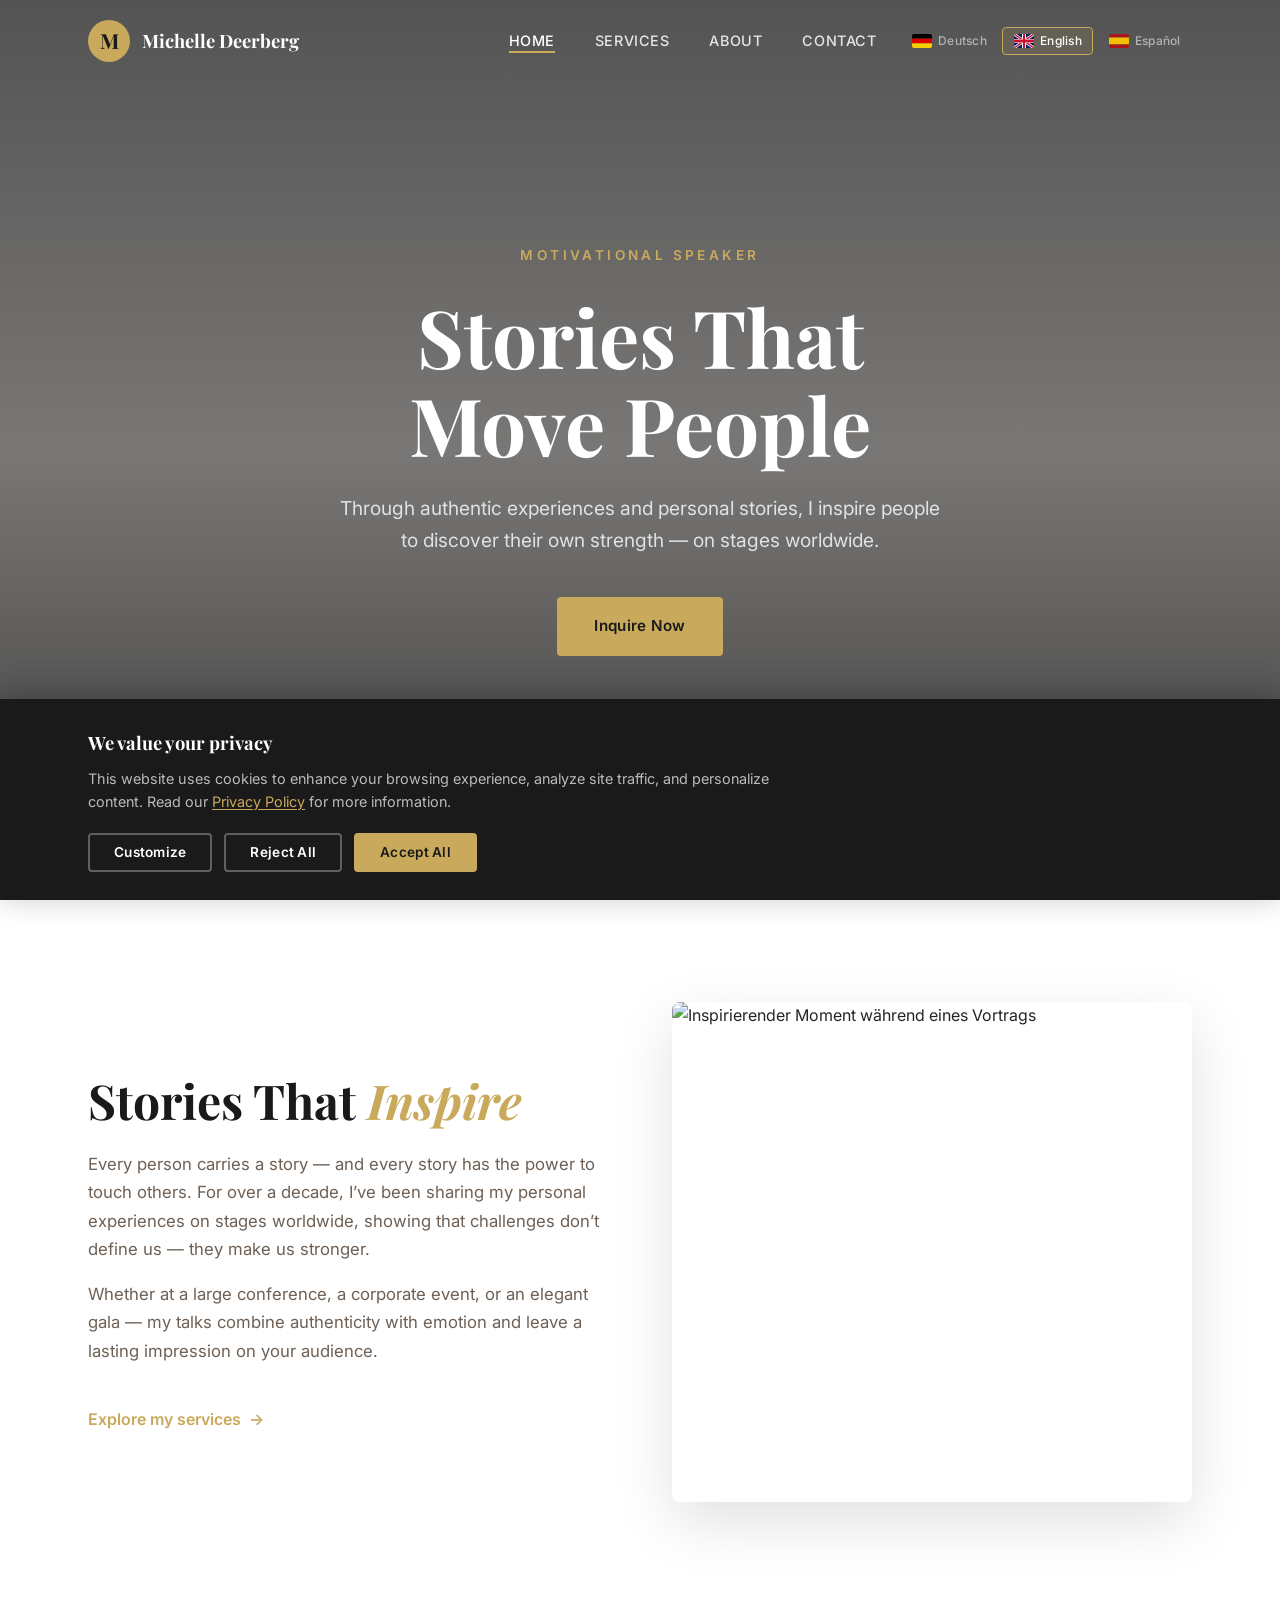
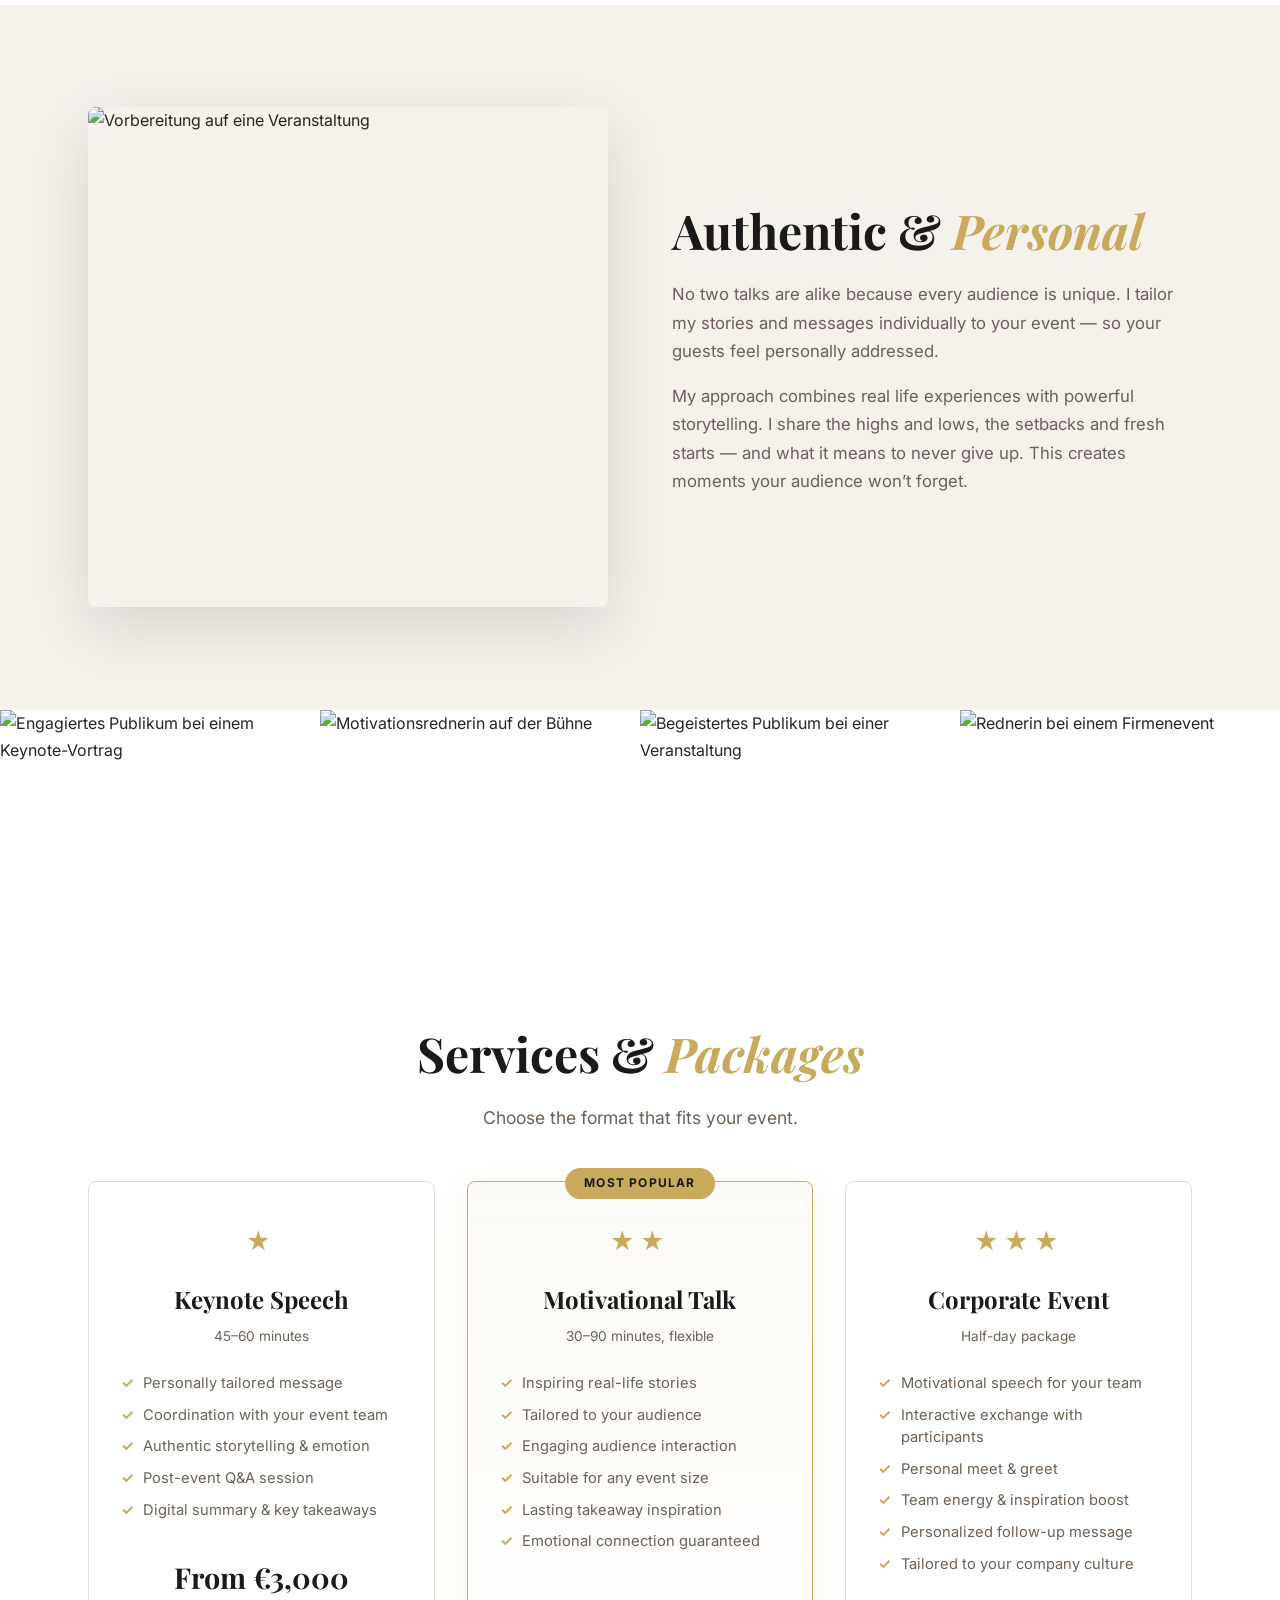
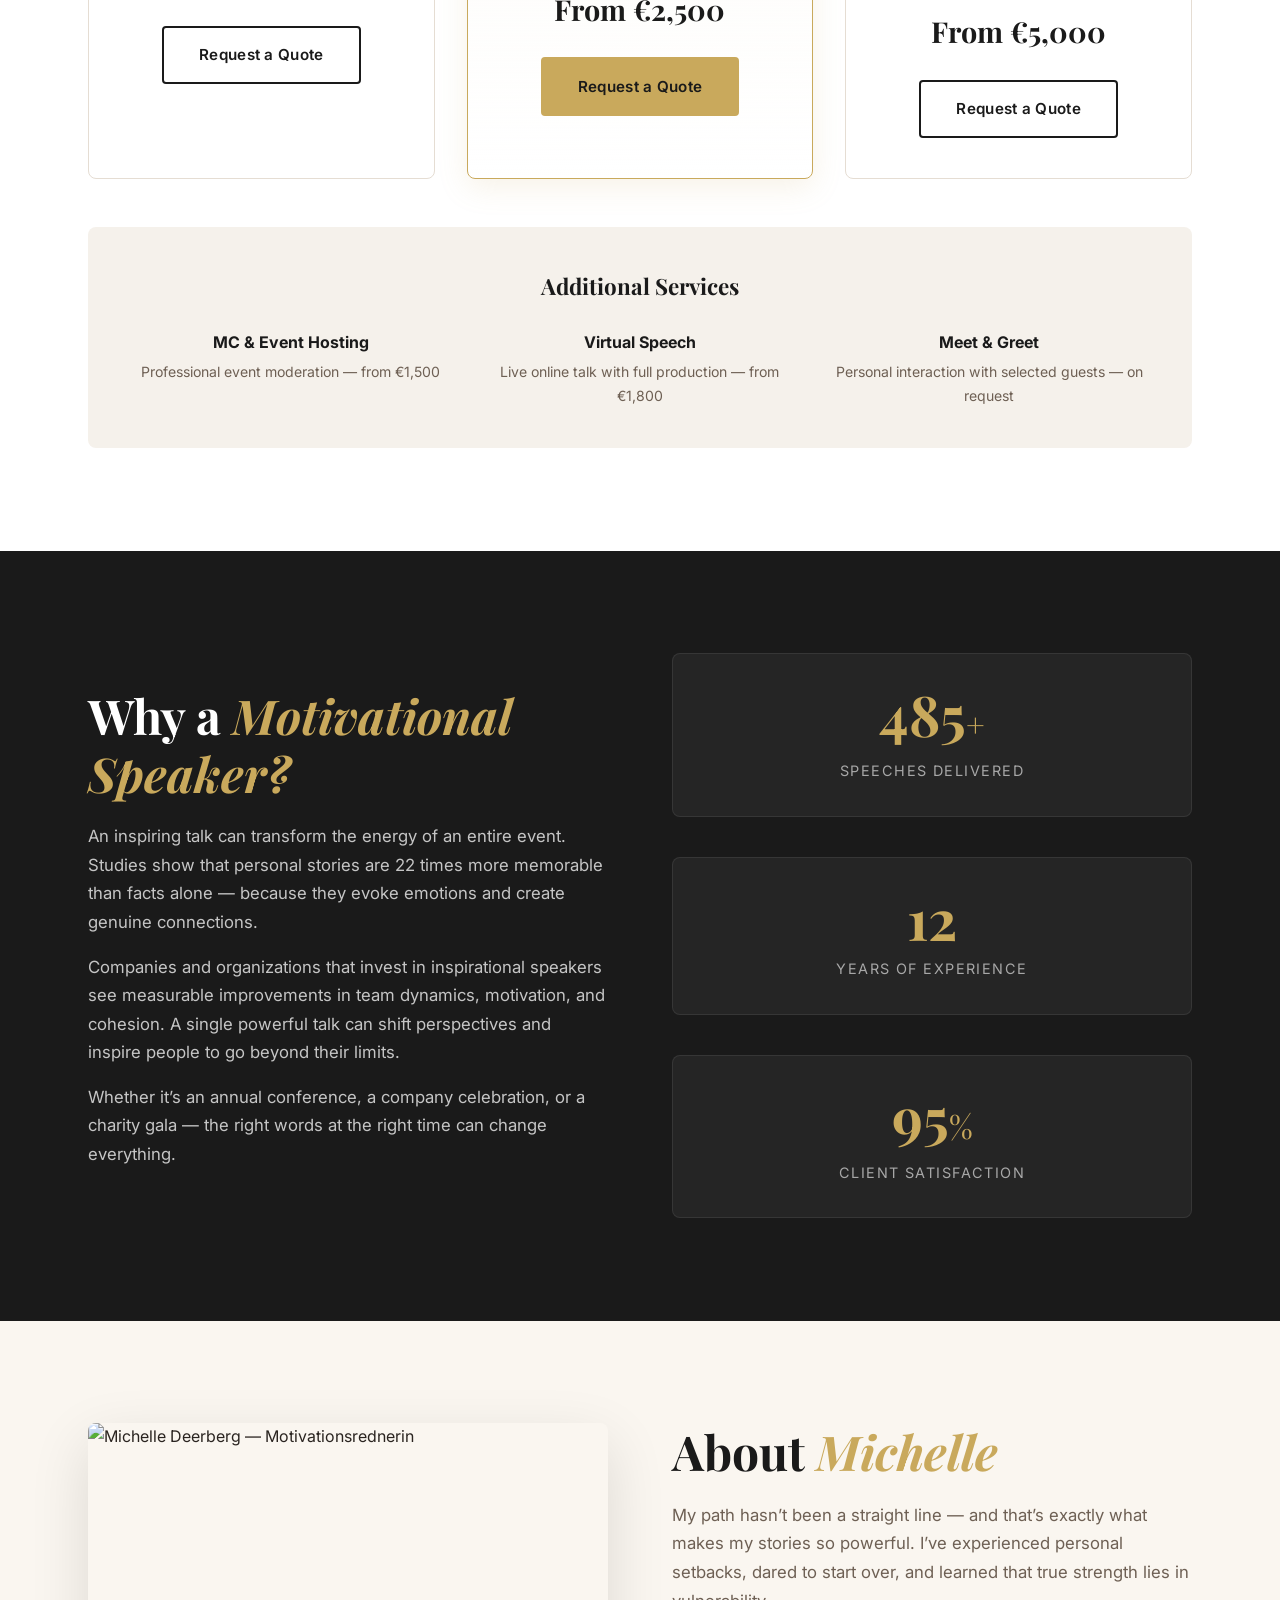
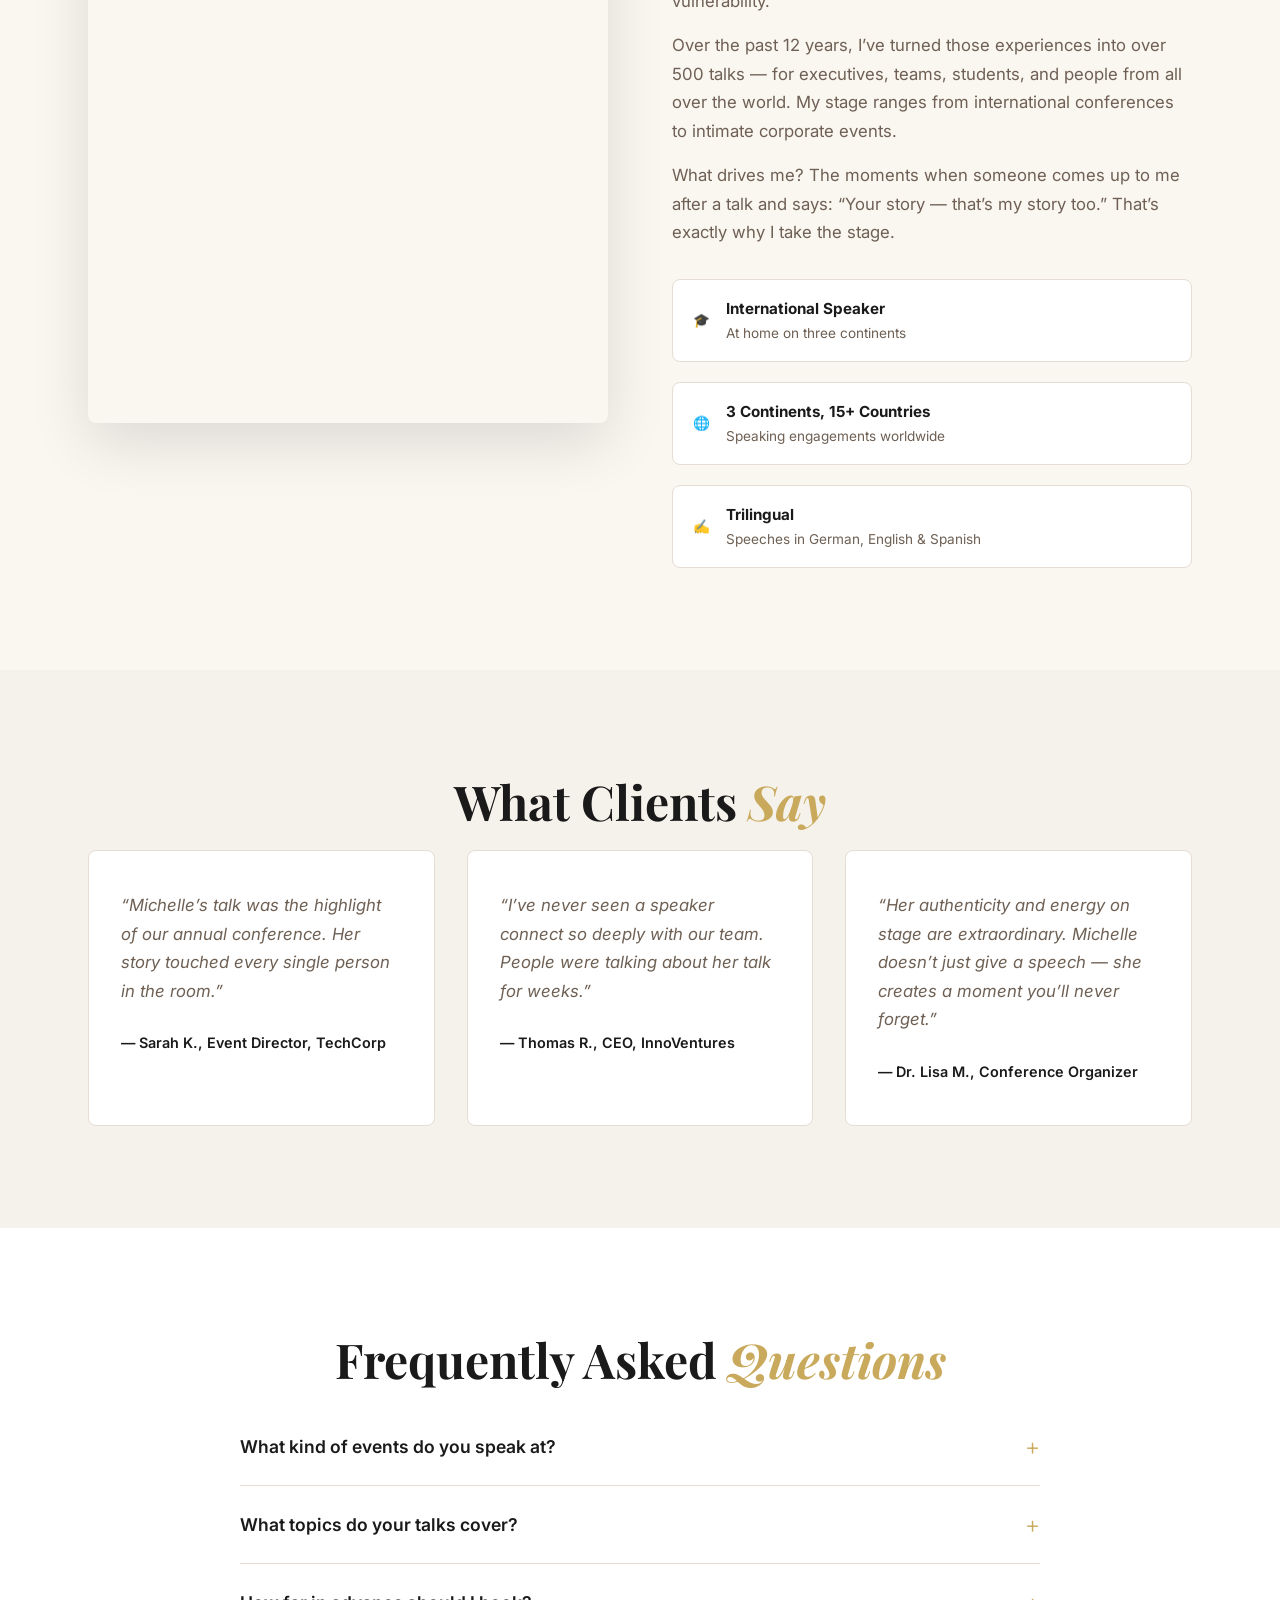
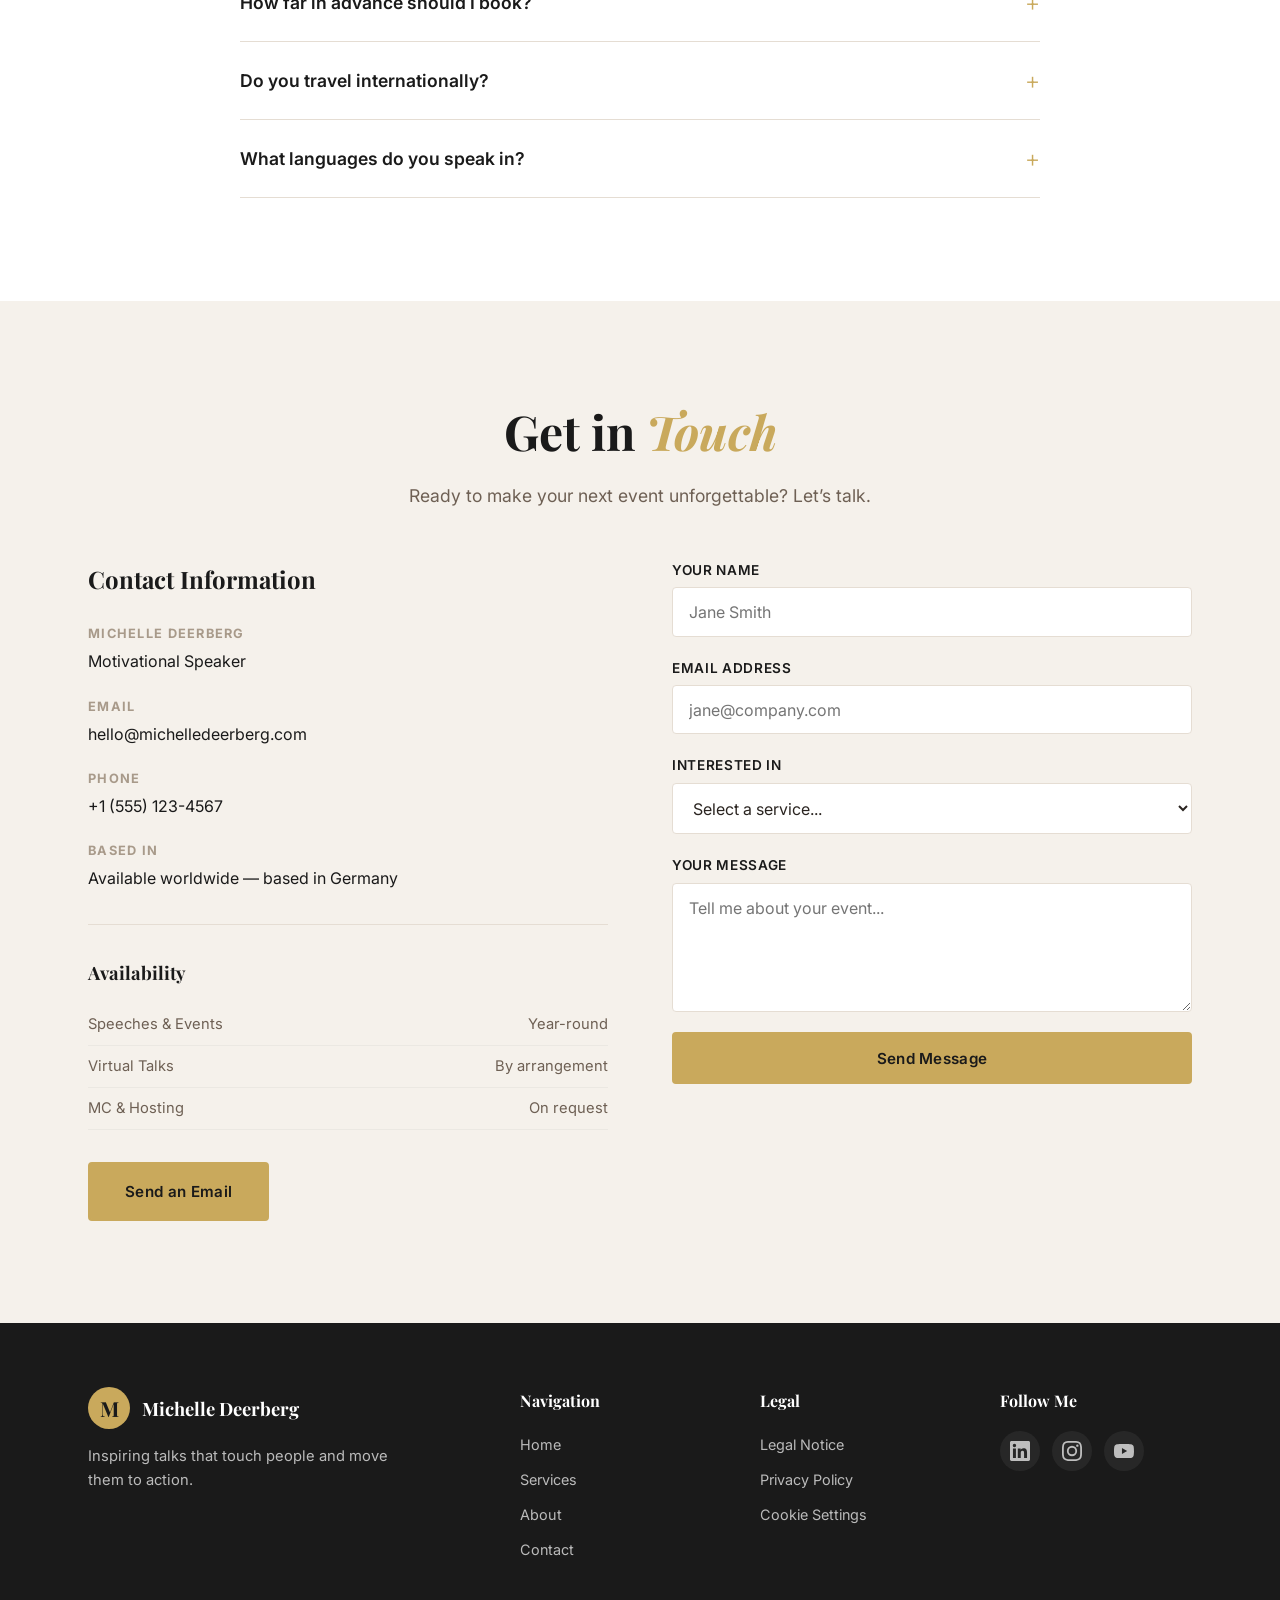
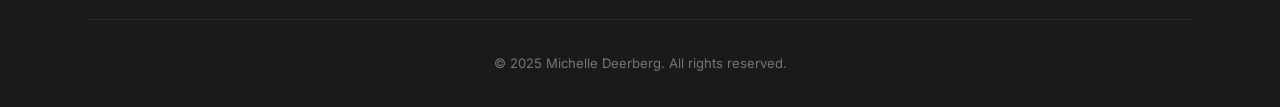
==== commit 8c01c7c8: "Add tri-lingual support (DE/EN/ES) and rewrite all content - Rewrite all website text: Michelle is a" ====
--- a/index.html
+++ b/index.html
@@ -1,10 +1,10 @@
 <!DOCTYPE html>
-<html lang="en">
+<html lang="de">
 <head>
     <meta charset="UTF-8">
     <meta name="viewport" content="width=device-width, initial-scale=1.0">
-    <title>Michelle Deerberg — Motivational Speaker & Public Speaking Coach</title>
-    <meta name="description" content="Inspire your audience with Michelle Deerberg — keynote speaker, workshop facilitator, and executive speaking coach. Transform your events with powerful, unforgettable presentations.">
+    <title>Michelle Deerberg — Motivationsrednerin</title>
+    <meta name="description" content="Michelle Deerberg teilt ihre persönlichen Geschichten und Erfahrungen als Motivationsrednerin auf Bühnen weltweit.">
     <link rel="stylesheet" href="styles.css">
     <link rel="preconnect" href="https://fonts.googleapis.com">
     <link rel="preconnect" href="https://fonts.gstatic.com" crossorigin>
@@ -19,6 +19,23 @@
                 <span class="logo-mark">M</span>
                 <span class="logo-text">Michelle Deerberg</span>
             </a>
+
+            <!-- Language Selector -->
+            <div class="lang-selector" id="langSelector">
+                <button class="lang-btn lang-btn--active" data-lang="de" aria-label="Deutsch">
+                    <svg class="lang-flag" width="20" height="14" viewBox="0 0 20 14"><rect width="20" height="4.67" fill="#000"/><rect y="4.67" width="20" height="4.67" fill="#DD0000"/><rect y="9.33" width="20" height="4.67" fill="#FFCC00"/></svg>
+                    <span class="lang-label">Deutsch</span>
+                </button>
+                <button class="lang-btn" data-lang="en" aria-label="English">
+                    <svg class="lang-flag" width="20" height="14" viewBox="0 0 20 14"><rect width="20" height="14" fill="#012169"/><path d="M0,0 L20,14 M20,0 L0,14" stroke="#FFF" stroke-width="2.8"/><path d="M0,0 L20,14 M20,0 L0,14" stroke="#C8102E" stroke-width="1.4"/><rect x="8" width="4" height="14" fill="#FFF"/><rect y="5" width="20" height="4" fill="#FFF"/><rect x="9" width="2" height="14" fill="#C8102E"/><rect y="5.5" width="20" height="3" fill="#C8102E"/></svg>
+                    <span class="lang-label">English</span>
+                </button>
+                <button class="lang-btn" data-lang="es" aria-label="Español">
+                    <svg class="lang-flag" width="20" height="14" viewBox="0 0 20 14"><rect width="20" height="3.5" fill="#AA151B"/><rect y="3.5" width="20" height="7" fill="#F1BF00"/><rect y="10.5" width="20" height="3.5" fill="#AA151B"/></svg>
+                    <span class="lang-label">Español</span>
+                </button>
+            </div>
+
             <button class="hamburger" id="hamburger" aria-label="Toggle navigation menu" aria-expanded="false">
                 <span class="hamburger__line"></span>
                 <span class="hamburger__line"></span>
@@ -26,11 +43,13 @@
             </button>
             <nav class="nav" id="nav" role="navigation">
                 <ul class="nav__list">
-                    <li><a href="#home" class="nav__link">Home</a></li>
-                    <li><a href="#services" class="nav__link">Services</a></li>
-                    <li><a href="#about" class="nav__link">About</a></li>
-                    <li><a href="#contact" class="nav__link">Contact</a></li>
+                    <li><a href="#home" class="nav__link" data-i18n="nav_home">Startseite</a></li>
+                    <li><a href="#services" class="nav__link" data-i18n="nav_services">Leistungen</a></li>
+                    <li><a href="#about" class="nav__link" data-i18n="nav_about">Über mich</a></li>
+                    <li><a href="#contact" class="nav__link" data-i18n="nav_contact">Kontakt</a></li>
                 </ul>
+                <!-- Mobile language selector (clone) -->
+                <div class="lang-selector lang-selector--mobile" id="langSelectorMobile"></div>
             </nav>
         </div>
     </header>
@@ -39,13 +58,13 @@
     <section class="hero" id="home">
         <div class="hero__overlay"></div>
         <div class="hero__content">
-            <p class="hero__tagline">Motivational Speaker &amp; Speaking Coach</p>
-            <h1 class="hero__title">Your Message<br>Deserves to Be Heard</h1>
-            <p class="hero__subtitle">I help leaders, teams, and organizations find their voice and deliver presentations that move people to action.</p>
-            <a href="#contact" class="btn btn--primary">Book a Consultation</a>
+            <p class="hero__tagline" data-i18n="hero_tagline">Motivationsrednerin</p>
+            <h1 class="hero__title" data-i18n-html="hero_title">Geschichten, die<br>bewegen</h1>
+            <p class="hero__subtitle" data-i18n="hero_subtitle">Mit authentischen Erfahrungen und persönlichen Geschichten inspiriere ich Menschen, ihre eigene Stärke zu entdecken — auf Bühnen weltweit.</p>
+            <a href="#contact" class="btn btn--primary" data-i18n="hero_cta">Jetzt anfragen</a>
         </div>
         <div class="hero__scroll-indicator">
-            <span>Scroll</span>
+            <span data-i18n="hero_scroll">Scrollen</span>
             <div class="hero__scroll-line"></div>
         </div>
     </section>
@@ -55,13 +74,13 @@
         <div class="container">
             <div class="intro__grid">
                 <div class="intro__text">
-                    <h2 class="section-title">Speaking That <em>Transforms</em></h2>
-                    <p>Great communication isn't about perfection — it's about connection. For over a decade, I've helped professionals overcome their fear of the stage and turn their ideas into stories that captivate audiences.</p>
-                    <p>Whether you're delivering a keynote to thousands or pitching your startup to investors, the fundamentals are the same: authenticity, structure, and the courage to be vulnerable. That's what I teach.</p>
-                    <a href="#services" class="link-arrow">Explore my services <span>&rarr;</span></a>
+                    <h2 class="section-title" data-i18n-html="intro_title">Geschichten, die <em>inspirieren</em></h2>
+                    <p data-i18n="intro_p1">Jeder Mensch trägt eine Geschichte in sich — und jede Geschichte hat die Kraft, andere zu berühren. Seit über einem Jahrzehnt teile ich meine persönlichen Erfahrungen auf Bühnen weltweit und zeige, dass Herausforderungen uns nicht definieren, sondern stärker machen.</p>
+                    <p data-i18n="intro_p2">Ob auf einer großen Konferenz, einem Firmenevent oder einer Gala — meine Vorträge verbinden Authentizität mit Emotion und hinterlassen einen bleibenden Eindruck bei Ihrem Publikum.</p>
+                    <a href="#services" class="link-arrow" data-i18n-html="intro_link">Meine Leistungen entdecken <span>&rarr;</span></a>
                 </div>
                 <div class="intro__image">
-                    <img src="https://images.unsplash.com/photo-1529070538774-1843cb3265df?w=600&h=750&fit=crop" alt="Confident woman speaking at professional event" loading="lazy">
+                    <img src="https://images.unsplash.com/photo-1529070538774-1843cb3265df?w=600&h=750&fit=crop" alt="Inspirierender Moment während eines Vortrags" loading="lazy">
                 </div>
             </div>
         </div>
@@ -72,12 +91,12 @@
         <div class="container">
             <div class="approach__grid">
                 <div class="approach__image">
-                    <img src="https://images.unsplash.com/photo-1560439514-4e9645039924?w=600&h=750&fit=crop" alt="Professional coaching session" loading="lazy">
+                    <img src="https://images.unsplash.com/photo-1560439514-4e9645039924?w=600&h=750&fit=crop" alt="Vorbereitung auf eine Veranstaltung" loading="lazy">
                 </div>
                 <div class="approach__text">
-                    <h2 class="section-title">A Personalized <em>Approach</em></h2>
-                    <p>Every speaker is unique, and so is every audience. I don't believe in one-size-fits-all formulas. Instead, I work closely with you to understand your goals, your message, and the people you want to reach.</p>
-                    <p>My method combines proven storytelling frameworks with techniques from improvisational theater, cognitive psychology, and decades of real-world stage experience. The result? You don't just give a speech — you create a moment people remember.</p>
+                    <h2 class="section-title" data-i18n-html="approach_title">Authentisch &amp; <em>Persönlich</em></h2>
+                    <p data-i18n="approach_p1">Kein Vortrag gleicht dem anderen, denn jedes Publikum ist einzigartig. Ich passe meine Geschichten und Botschaften individuell an Ihre Veranstaltung an — damit sich Ihre Gäste persönlich angesprochen fühlen.</p>
+                    <p data-i18n="approach_p2">Mein Ansatz verbindet echte Lebenserfahrungen mit kraftvollem Storytelling. Ich erzähle von Höhen und Tiefen, von Rückschlägen und Neuanfängen — und davon, was es bedeutet, niemals aufzugeben. So entstehen Momente, die Ihr Publikum nicht vergessen wird.</p>
                 </div>
             </div>
         </div>
@@ -87,16 +106,16 @@
     <section class="gallery">
         <div class="gallery__grid">
             <div class="gallery__item">
-                <img src="https://images.unsplash.com/photo-1540575467063-178a50c2df87?w=600&h=400&fit=crop" alt="Conference audience engaged during keynote" loading="lazy">
+                <img src="https://images.unsplash.com/photo-1540575467063-178a50c2df87?w=600&h=400&fit=crop" alt="Engagiertes Publikum bei einem Keynote-Vortrag" loading="lazy">
             </div>
             <div class="gallery__item">
-                <img src="https://images.unsplash.com/photo-1591115765373-5207764f72e7?w=600&h=400&fit=crop" alt="Motivational speaker presenting on stage" loading="lazy">
+                <img src="https://images.unsplash.com/photo-1591115765373-5207764f72e7?w=600&h=400&fit=crop" alt="Motivationsrednerin auf der Bühne" loading="lazy">
             </div>
             <div class="gallery__item">
-                <img src="https://images.unsplash.com/photo-1515187029135-18ee286d815b?w=600&h=400&fit=crop" alt="Interactive workshop with participants collaborating" loading="lazy">
+                <img src="https://images.unsplash.com/photo-1511578314322-379afb476865?w=600&h=400&fit=crop" alt="Begeistertes Publikum bei einer Veranstaltung" loading="lazy">
             </div>
             <div class="gallery__item">
-                <img src="https://images.unsplash.com/photo-1505373877841-8d25f7d46678?w=600&h=400&fit=crop" alt="Speaker at a corporate event" loading="lazy">
+                <img src="https://images.unsplash.com/photo-1505373877841-8d25f7d46678?w=600&h=400&fit=crop" alt="Rednerin bei einem Firmenevent" loading="lazy">
             </div>
         </div>
     </section>
@@ -104,78 +123,78 @@
     <!-- ============ SERVICES / PRICING ============ -->
     <section class="services" id="services">
         <div class="container">
-            <h2 class="section-title section-title--center">Services &amp; <em>Packages</em></h2>
-            <p class="section-subtitle">Choose the format that fits your event, team, or personal goals.</p>
+            <h2 class="section-title section-title--center" data-i18n-html="services_title">Leistungen &amp; <em>Angebote</em></h2>
+            <p class="section-subtitle" data-i18n="services_subtitle">Wählen Sie das passende Format für Ihre Veranstaltung.</p>
 
             <div class="services__grid">
 
-                <!-- Card 1: Keynote -->
+                <!-- Card 1: Keynote-Vortrag -->
                 <div class="service-card">
                     <div class="service-card__icon">&#9733;</div>
-                    <h3 class="service-card__title">Keynote Address</h3>
-                    <p class="service-card__duration">45 – 60 minutes</p>
+                    <h3 class="service-card__title" data-i18n="card1_title">Keynote-Vortrag</h3>
+                    <p class="service-card__duration" data-i18n="card1_duration">45–60 Minuten</p>
                     <ul class="service-card__features">
-                        <li>Custom-tailored message for your event</li>
-                        <li>Pre-event audience research</li>
-                        <li>Engaging storytelling &amp; audience interaction</li>
-                        <li>Post-event Q&amp;A session</li>
-                        <li>Digital summary &amp; resource handout</li>
+                        <li data-i18n="card1_f1">Persönlich zugeschnittene Botschaft</li>
+                        <li data-i18n="card1_f2">Abstimmung mit Ihrem Veranstaltungsteam</li>
+                        <li data-i18n="card1_f3">Authentisches Storytelling &amp; Emotion</li>
+                        <li data-i18n="card1_f4">Frage-und-Antwort-Runde im Anschluss</li>
+                        <li data-i18n="card1_f5">Digitale Zusammenfassung &amp; Impulse</li>
                     </ul>
-                    <div class="service-card__price">From $2,500</div>
-                    <a href="#contact" class="btn btn--secondary">Get a Quote</a>
-                </div>
-
-                <!-- Card 2: Workshop (Recommended) -->
+                    <div class="service-card__price" data-i18n="card1_price">ab 3.000 €</div>
+                    <a href="#contact" class="btn btn--secondary" data-i18n="card1_cta">Angebot anfragen</a>
+                </div>
+
+                <!-- Card 2: Motivationsvortrag (Featured) -->
                 <div class="service-card service-card--featured">
-                    <div class="service-card__badge">Most Popular</div>
+                    <div class="service-card__badge" data-i18n="card2_badge">Beliebteste Wahl</div>
                     <div class="service-card__icon">&#9733;&#9733;</div>
-                    <h3 class="service-card__title">Speaking Workshop</h3>
-                    <p class="service-card__duration">Half-day or full-day</p>
+                    <h3 class="service-card__title" data-i18n="card2_title">Motivationsvortrag</h3>
+                    <p class="service-card__duration" data-i18n="card2_duration">30–90 Minuten, flexibel</p>
                     <ul class="service-card__features">
-                        <li>Interactive group training (up to 30 people)</li>
-                        <li>Overcome stage fright &amp; build confidence</li>
-                        <li>Storytelling &amp; message structuring</li>
-                        <li>Live practice with real-time feedback</li>
-                        <li>Video recording of practice sessions</li>
-                        <li>Follow-up workbook &amp; exercises</li>
+                        <li data-i18n="card2_f1">Inspirierende Geschichten aus dem echten Leben</li>
+                        <li data-i18n="card2_f2">Maßgeschneidert auf Ihr Publikum</li>
+                        <li data-i18n="card2_f3">Intensive Publikumsinteraktion</li>
+                        <li data-i18n="card2_f4">Für jede Veranstaltungsgröße geeignet</li>
+                        <li data-i18n="card2_f5">Nachhaltige Impulse zum Mitnehmen</li>
+                        <li data-i18n="card2_f6">Emotionale Verbindung garantiert</li>
                     </ul>
-                    <div class="service-card__price">From $4,000</div>
-                    <a href="#contact" class="btn btn--primary">Get a Quote</a>
-                </div>
-
-                <!-- Card 3: Executive Coaching -->
+                    <div class="service-card__price" data-i18n="card2_price">ab 2.500 €</div>
+                    <a href="#contact" class="btn btn--primary" data-i18n="card2_cta">Angebot anfragen</a>
+                </div>
+
+                <!-- Card 3: Firmen-Event -->
                 <div class="service-card">
                     <div class="service-card__icon">&#9733;&#9733;&#9733;</div>
-                    <h3 class="service-card__title">Executive Coaching</h3>
-                    <p class="service-card__duration">6-week program</p>
+                    <h3 class="service-card__title" data-i18n="card3_title">Firmen-Event</h3>
+                    <p class="service-card__duration" data-i18n="card3_duration">Halbtages-Paket</p>
                     <ul class="service-card__features">
-                        <li>1-on-1 sessions tailored to your needs</li>
-                        <li>Presentation design &amp; script review</li>
-                        <li>Body language &amp; vocal delivery training</li>
-                        <li>High-stakes presentation preparation</li>
-                        <li>Unlimited email support during program</li>
-                        <li>Recorded rehearsals with detailed feedback</li>
+                        <li data-i18n="card3_f1">Motivationsrede für Ihr Team</li>
+                        <li data-i18n="card3_f2">Interaktiver Austausch mit Teilnehmern</li>
+                        <li data-i18n="card3_f3">Persönliches Meet &amp; Greet</li>
+                        <li data-i18n="card3_f4">Teambuilding-Impulse &amp; Inspiration</li>
+                        <li data-i18n="card3_f5">Individuelle Nachricht an Teilnehmer</li>
+                        <li data-i18n="card3_f6">Auf Ihre Unternehmenskultur abgestimmt</li>
                     </ul>
-                    <div class="service-card__price">From $5,500</div>
-                    <a href="#contact" class="btn btn--secondary">Get a Quote</a>
+                    <div class="service-card__price" data-i18n="card3_price">ab 5.000 €</div>
+                    <a href="#contact" class="btn btn--secondary" data-i18n="card3_cta">Angebot anfragen</a>
                 </div>
             </div>
 
             <!-- Extras -->
             <div class="extras">
-                <h3 class="extras__title">Add-Ons &amp; Extras</h3>
+                <h3 class="extras__title" data-i18n="extras_title">Weitere Angebote</h3>
                 <div class="extras__grid">
                     <div class="extras__item">
-                        <strong>MC / Event Hosting</strong>
-                        <span>Professional event moderation — from $1,500</span>
+                        <strong data-i18n="extra1_name">Moderation</strong>
+                        <span data-i18n="extra1_desc">Professionelle Veranstaltungsmoderation — ab 1.500 €</span>
                     </div>
                     <div class="extras__item">
-                        <strong>Virtual Keynote</strong>
-                        <span>Live online presentation with full production — from $1,800</span>
+                        <strong data-i18n="extra2_name">Virtueller Vortrag</strong>
+                        <span data-i18n="extra2_desc">Live-Online-Vortrag mit voller Produktion — ab 1.800 €</span>
                     </div>
                     <div class="extras__item">
-                        <strong>Gift Vouchers</strong>
-                        <span>Give the gift of confidence — coaching vouchers available on request</span>
+                        <strong data-i18n="extra3_name">Meet &amp; Greet</strong>
+                        <span data-i18n="extra3_desc">Persönliches Kennenlernen mit ausgewählten Gästen — auf Anfrage</span>
                     </div>
                 </div>
             </div>
@@ -187,23 +206,23 @@
         <div class="container">
             <div class="why__grid">
                 <div class="why__text">
-                    <h2 class="section-title">Why Invest in <em>Public Speaking?</em></h2>
-                    <p>Studies show that 75% of people suffer from some form of speech anxiety. Yet the ability to speak confidently and persuasively is consistently ranked as the number one skill for career advancement.</p>
-                    <p>Organizations that invest in communication training see measurable improvements in leadership effectiveness, team alignment, and client relationships. A single powerful presentation can secure funding, close deals, or inspire an entire workforce to rally behind a vision.</p>
-                    <p>Whether you're a CEO addressing shareholders, a manager leading change, or an entrepreneur pitching your dream — the way you speak shapes the way people act.</p>
+                    <h2 class="section-title" data-i18n-html="why_title">Warum eine <em>Motivationsrednerin?</em></h2>
+                    <p data-i18n="why_p1">Ein inspirierender Vortrag kann die Energie einer gesamten Veranstaltung verändern. Studien zeigen, dass persönliche Geschichten 22-mal einprägsamer sind als reine Fakten — weil sie Emotionen wecken und echte Verbindungen schaffen.</p>
+                    <p data-i18n="why_p2">Unternehmen und Organisationen, die in inspirierende Redner investieren, erleben messbare Verbesserungen in Teamdynamik, Motivation und Zusammenhalt. Ein einziger kraftvoller Vortrag kann Perspektiven verändern und Menschen dazu bewegen, über sich hinauszuwachsen.</p>
+                    <p data-i18n="why_p3">Ob Jahreskonferenz, Firmenfeier oder Charity-Gala — die richtigen Worte zur richtigen Zeit können alles verändern.</p>
                 </div>
                 <div class="why__stats">
                     <div class="stat">
                         <span class="stat__number" data-target="500">0</span><span class="stat__plus">+</span>
-                        <span class="stat__label">Events Delivered</span>
+                        <span class="stat__label" data-i18n="stat1_label">Vorträge gehalten</span>
                     </div>
                     <div class="stat">
                         <span class="stat__number" data-target="12">0</span>
-                        <span class="stat__label">Years of Experience</span>
+                        <span class="stat__label" data-i18n="stat2_label">Jahre Erfahrung</span>
                     </div>
                     <div class="stat">
                         <span class="stat__number" data-target="98">0</span><span class="stat__plus">%</span>
-                        <span class="stat__label">Client Satisfaction</span>
+                        <span class="stat__label" data-i18n="stat3_label">Zufriedenheit</span>
                     </div>
                 </div>
             </div>
@@ -215,33 +234,33 @@
         <div class="container">
             <div class="about__grid">
                 <div class="about__image">
-                    <img src="https://images.unsplash.com/photo-1573496359142-b8d87734a5a2?w=600&h=750&fit=crop" alt="Michelle Deerberg — motivational speaker portrait" loading="lazy">
+                    <img src="https://images.unsplash.com/photo-1573496359142-b8d87734a5a2?w=600&h=750&fit=crop" alt="Michelle Deerberg — Motivationsrednerin" loading="lazy">
                 </div>
                 <div class="about__text">
-                    <h2 class="section-title">About <em>Michelle</em></h2>
-                    <p>I never planned to become a speaker. In fact, the first time I stood on a stage, my hands were shaking and my mind went blank. That moment of vulnerability became the foundation of everything I do today.</p>
-                    <p>Over the past 12 years, I've turned that fear into a career — delivering over 500 keynotes, workshops, and coaching programs across three continents. I've worked with Fortune 500 executives, startup founders, university students, and everyone in between.</p>
-                    <p>My approach is rooted in authenticity. I don't teach people to perform — I help them connect. Through storytelling, presence, and structured preparation, I give my clients the tools to speak with confidence and leave a lasting impact.</p>
+                    <h2 class="section-title" data-i18n-html="about_title">Über <em>Michelle</em></h2>
+                    <p data-i18n="about_p1">Mein Weg war nicht geradlinig — und genau das macht meine Geschichten so kraftvoll. Ich habe persönliche Rückschläge erlebt, Neuanfänge gewagt und gelernt, dass wahre Stärke in der Verletzlichkeit liegt.</p>
+                    <p data-i18n="about_p2">In den letzten 12 Jahren habe ich diese Erfahrungen in über 500 Vorträge verwandelt — vor Führungskräften, Teams, Studierenden und Menschen aus aller Welt. Meine Bühne reicht von internationalen Konferenzen bis hin zu intimen Firmenveranstaltungen.</p>
+                    <p data-i18n="about_p3">Was mich antreibt? Die Momente, in denen jemand nach meinem Vortrag auf mich zukommt und sagt: „Ihre Geschichte — das ist auch meine Geschichte." Genau dafür stehe ich auf der Bühne.</p>
                     <div class="about__highlights">
                         <div class="about__highlight">
                             <span class="about__highlight-icon">&#127891;</span>
                             <div>
-                                <strong>Certified Speaking Professional (CSP)</strong>
-                                <span>National Speakers Association</span>
+                                <strong data-i18n="highlight1_title">Internationale Rednerin</strong>
+                                <span data-i18n="highlight1_desc">Auf drei Kontinenten zu Hause</span>
                             </div>
                         </div>
                         <div class="about__highlight">
                             <span class="about__highlight-icon">&#127760;</span>
                             <div>
-                                <strong>3 Continents, 15+ Countries</strong>
-                                <span>Speaking engagements worldwide</span>
+                                <strong data-i18n="highlight2_title">3 Kontinente, 15+ Länder</strong>
+                                <span data-i18n="highlight2_desc">Vorträge weltweit</span>
                             </div>
                         </div>
                         <div class="about__highlight">
                             <span class="about__highlight-icon">&#9997;&#65039;</span>
                             <div>
-                                <strong>Published Author</strong>
-                                <span>"Speak to Lead" — available on Amazon</span>
+                                <strong data-i18n="highlight3_title">Dreisprachig</strong>
+                                <span data-i18n="highlight3_desc">Vorträge auf Deutsch, Englisch &amp; Spanisch</span>
                             </div>
                         </div>
                     </div>
@@ -253,19 +272,19 @@
     <!-- ============ TESTIMONIALS ============ -->
     <section class="testimonials">
         <div class="container">
-            <h2 class="section-title section-title--center">What Clients <em>Say</em></h2>
+            <h2 class="section-title section-title--center" data-i18n-html="testimonials_title">Was Kunden <em>sagen</em></h2>
             <div class="testimonials__grid">
                 <blockquote class="testimonial">
-                    <p class="testimonial__text">"Michelle transformed the way our leadership team communicates. Her workshop was the single most impactful training we've invested in this year."</p>
-                    <cite class="testimonial__author">— Sarah K., VP of People, TechCorp</cite>
+                    <p class="testimonial__text" data-i18n="t1_text">„Michelles Vortrag war das Highlight unserer Jahreskonferenz. Ihre Geschichte hat jeden einzelnen Menschen im Raum berührt."</p>
+                    <cite class="testimonial__author" data-i18n="t1_author">— Sarah K., Eventdirektorin, TechCorp</cite>
                 </blockquote>
                 <blockquote class="testimonial">
-                    <p class="testimonial__text">"I went from dreading presentations to actually looking forward to them. Michelle's coaching gave me tools I use every single day."</p>
-                    <cite class="testimonial__author">— James T., Startup Founder</cite>
+                    <p class="testimonial__text" data-i18n="t2_text">„Ich habe noch nie erlebt, dass eine Rednerin unser Team so tief erreicht hat. Über ihren Vortrag wurde noch wochenlang gesprochen."</p>
+                    <cite class="testimonial__author" data-i18n="t2_author">— Thomas R., CEO, InnoVentures</cite>
                 </blockquote>
                 <blockquote class="testimonial">
-                    <p class="testimonial__text">"Her keynote at our annual conference received the highest audience rating we've ever had. Authentic, powerful, and deeply moving."</p>
-                    <cite class="testimonial__author">— Dr. Lisa M., Conference Director</cite>
+                    <p class="testimonial__text" data-i18n="t3_text">„Ihre Authentizität und Energie auf der Bühne sind außergewöhnlich. Michelle hält nicht einfach einen Vortrag — sie schafft einen Moment, den man nie vergisst."</p>
+                    <cite class="testimonial__author" data-i18n="t3_author">— Dr. Lisa M., Konferenzorganisatorin</cite>
                 </blockquote>
             </div>
         </div>
@@ -274,56 +293,56 @@
     <!-- ============ FAQ ============ -->
     <section class="faq" id="faq">
         <div class="container">
-            <h2 class="section-title section-title--center">Frequently Asked <em>Questions</em></h2>
+            <h2 class="section-title section-title--center" data-i18n-html="faq_title">Häufig gestellte <em>Fragen</em></h2>
 
             <div class="faq__list">
                 <div class="faq__item">
                     <button class="faq__question" aria-expanded="false">
-                        <span>What types of events do you speak at?</span>
+                        <span data-i18n="faq1_q">Bei welchen Veranstaltungen treten Sie auf?</span>
                         <span class="faq__icon">+</span>
                     </button>
                     <div class="faq__answer">
-                        <p>I speak at corporate conferences, leadership retreats, product launches, TEDx-style events, university graduations, non-profit galas, and team offsites. Whether your audience is 20 or 2,000, I tailor every presentation to fit the format and energy of your event.</p>
+                        <p data-i18n="faq1_a">Ich spreche auf Firmenkonferenzen, Jahrestagungen, Galas, Charity-Events, Teambuilding-Veranstaltungen, TEDx-Events und mehr. Ob Ihr Publikum 20 oder 2.000 Personen umfasst — ich passe jeden Vortrag an das Format und die Atmosphäre Ihres Events an.</p>
                     </div>
                 </div>
 
                 <div class="faq__item">
                     <button class="faq__question" aria-expanded="false">
-                        <span>How far in advance should I book?</span>
+                        <span data-i18n="faq2_q">Welche Themen behandeln Ihre Vorträge?</span>
                         <span class="faq__icon">+</span>
                     </button>
                     <div class="faq__answer">
-                        <p>I recommend booking at least 4–6 weeks in advance for keynotes and 6–8 weeks for workshops, so we have time for proper preparation and customization. However, I do accommodate shorter timelines when possible — just reach out and we'll see what we can do.</p>
+                        <p data-i18n="faq2_a">Meine Vorträge drehen sich um Resilienz, Neuanfänge, innere Stärke und den Mut zur Authentizität. Ich teile persönliche Geschichten über Herausforderungen und wie ich sie gemeistert habe — Geschichten, in denen sich Ihr Publikum wiederfinden kann. Jeder Vortrag wird individuell auf Ihr Thema und Ihre Zielgruppe zugeschnitten.</p>
                     </div>
                 </div>
 
                 <div class="faq__item">
                     <button class="faq__question" aria-expanded="false">
-                        <span>Do you travel internationally?</span>
+                        <span data-i18n="faq3_q">Wie weit im Voraus sollte ich buchen?</span>
                         <span class="faq__icon">+</span>
                     </button>
                     <div class="faq__answer">
-                        <p>Absolutely. I've spoken on stages across Europe, North America, and Asia. Travel and accommodation costs are discussed during the booking process and are in addition to the speaking fee. I also offer high-quality virtual keynotes for remote or hybrid events.</p>
+                        <p data-i18n="faq3_a">Ich empfehle eine Buchung mindestens 4–6 Wochen im Voraus, damit genügend Zeit für Vorbereitung und individuelle Anpassung bleibt. Bei kürzeren Fristen bin ich jedoch flexibel — kontaktieren Sie mich einfach und wir finden eine Lösung.</p>
                     </div>
                 </div>
 
                 <div class="faq__item">
                     <button class="faq__question" aria-expanded="false">
-                        <span>What topics do you cover?</span>
+                        <span data-i18n="faq4_q">Reisen Sie auch international?</span>
                         <span class="faq__icon">+</span>
                     </button>
                     <div class="faq__answer">
-                        <p>My core topics include: overcoming fear and building confidence on stage, the art of storytelling in business, leading through communication, presentation design for impact, and finding your authentic voice. Every talk is customized to your industry and audience, so if you have a specific theme in mind, I'd love to hear about it.</p>
+                        <p data-i18n="faq4_a">Absolut. Ich habe auf Bühnen in Europa, Nordamerika und Südamerika gesprochen. Reise- und Übernachtungskosten werden im Rahmen der Buchung besprochen. Für Remote- oder Hybrid-Veranstaltungen biete ich auch hochwertige virtuelle Vorträge an.</p>
                     </div>
                 </div>
 
                 <div class="faq__item">
                     <button class="faq__question" aria-expanded="false">
-                        <span>What does a typical coaching engagement look like?</span>
+                        <span data-i18n="faq5_q">In welchen Sprachen halten Sie Ihre Vorträge?</span>
                         <span class="faq__icon">+</span>
                     </button>
                     <div class="faq__answer">
-                        <p>The Executive Coaching program spans 6 weeks and includes an initial assessment call, weekly 90-minute coaching sessions (in-person or virtual), presentation script review and feedback, body language and vocal delivery exercises, a mock presentation with video review, and ongoing email support. By the end, you'll have a polished presentation and the confidence to deliver it brilliantly.</p>
+                        <p data-i18n="faq5_a">Ich halte meine Vorträge auf Deutsch, Englisch und Spanisch — jeweils mit der gleichen Leidenschaft und Authentizität. So kann ich Publikum auf der ganzen Welt erreichen und eine persönliche Verbindung schaffen.</p>
                     </div>
                 </div>
             </div>
@@ -333,75 +352,75 @@
     <!-- ============ CONTACT ============ -->
     <section class="contact" id="contact">
         <div class="container">
-            <h2 class="section-title section-title--center">Get in <em>Touch</em></h2>
-            <p class="section-subtitle">Ready to make your next event unforgettable? Let's talk.</p>
+            <h2 class="section-title section-title--center" data-i18n-html="contact_title">Kontakt <em>aufnehmen</em></h2>
+            <p class="section-subtitle" data-i18n="contact_subtitle">Bereit, Ihr nächstes Event unvergesslich zu machen? Lassen Sie uns sprechen.</p>
 
             <div class="contact__grid">
                 <div class="contact__info">
-                    <h3>Contact Information</h3>
+                    <h3 data-i18n="contact_info_title">Kontaktdaten</h3>
                     <div class="contact__detail">
                         <strong>Michelle Deerberg</strong>
-                        <span>Motivational Speaker &amp; Speaking Coach</span>
+                        <span data-i18n="contact_role">Motivationsrednerin</span>
                     </div>
                     <div class="contact__detail">
-                        <strong>Email</strong>
+                        <strong data-i18n="contact_email_label">E-Mail</strong>
                         <a href="mailto:hello@michelledeerberg.com">hello@michelledeerberg.com</a>
                     </div>
                     <div class="contact__detail">
-                        <strong>Phone</strong>
+                        <strong data-i18n="contact_phone_label">Telefon</strong>
                         <a href="tel:+15551234567">+1 (555) 123-4567</a>
                     </div>
                     <div class="contact__detail">
-                        <strong>Based in</strong>
-                        <span>Available worldwide — based in Germany</span>
+                        <strong data-i18n="contact_based_label">Standort</strong>
+                        <span data-i18n="contact_based_value">Weltweit verfügbar — ansässig in Deutschland</span>
                     </div>
 
                     <div class="contact__availability">
-                        <h4>Availability</h4>
+                        <h4 data-i18n="availability_title">Verfügbarkeit</h4>
                         <div class="availability__row">
-                            <span>Keynotes &amp; Events</span>
-                            <span>Year-round</span>
+                            <span data-i18n="avail1_label">Vorträge &amp; Events</span>
+                            <span data-i18n="avail1_value">Ganzjährig</span>
                         </div>
                         <div class="availability__row">
-                            <span>Workshops</span>
-                            <span>Tue – Fri</span>
+                            <span data-i18n="avail2_label">Virtuelle Vorträge</span>
+                            <span data-i18n="avail2_value">Nach Vereinbarung</span>
                         </div>
                         <div class="availability__row">
-                            <span>Coaching Sessions</span>
-                            <span>Mon – Fri</span>
-                        </div>
-                    </div>
-
-                    <a href="mailto:hello@michelledeerberg.com" class="btn btn--primary contact__cta">Send an Email</a>
+                            <span data-i18n="avail3_label">Moderation</span>
+                            <span data-i18n="avail3_value">Auf Anfrage</span>
+                        </div>
+                    </div>
+
+                    <a href="mailto:hello@michelledeerberg.com" class="btn btn--primary contact__cta" data-i18n="contact_cta">E-Mail senden</a>
                 </div>
 
                 <div class="contact__form-wrapper">
                     <form class="contact__form" id="contactForm" action="#" method="POST">
                         <div class="form-group">
-                            <label for="name">Your Name</label>
-                            <input type="text" id="name" name="name" required placeholder="Jane Smith">
+                            <label for="name" data-i18n="form_name_label">Ihr Name</label>
+                            <input type="text" id="name" name="name" required data-i18n-placeholder="form_name_ph" placeholder="Maria Mustermann">
                         </div>
                         <div class="form-group">
-                            <label for="email">Email Address</label>
-                            <input type="email" id="email" name="email" required placeholder="jane@company.com">
+                            <label for="email" data-i18n="form_email_label">E-Mail-Adresse</label>
+                            <input type="email" id="email" name="email" required data-i18n-placeholder="form_email_ph" placeholder="maria@firma.de">
                         </div>
                         <div class="form-group">
-                            <label for="service">Interested In</label>
+                            <label for="service" data-i18n="form_service_label">Interesse an</label>
                             <select id="service" name="service">
-                                <option value="">Select a service...</option>
-                                <option value="keynote">Keynote Address</option>
-                                <option value="workshop">Speaking Workshop</option>
-                                <option value="coaching">Executive Coaching</option>
-                                <option value="mc">MC / Event Hosting</option>
-                                <option value="virtual">Virtual Keynote</option>
-                                <option value="other">Other</option>
+                                <option value="" data-i18n="form_service_ph">Bitte wählen...</option>
+                                <option value="keynote" data-i18n="form_opt_keynote">Keynote-Vortrag</option>
+                                <option value="motivational" data-i18n="form_opt_motivational">Motivationsvortrag</option>
+                                <option value="corporate" data-i18n="form_opt_corporate">Firmen-Event</option>
+                                <option value="mc" data-i18n="form_opt_mc">Moderation</option>
+                                <option value="virtual" data-i18n="form_opt_virtual">Virtueller Vortrag</option>
+                                <option value="other" data-i18n="form_opt_other">Sonstiges</option>
                             </select>
                         </div>
                         <div class="form-group">
-                            <label for="message">Your Message</label>
-                            <textarea id="message" name="message" rows="5" required placeholder="Tell me about your event or goals..."></textarea>
-                        </div>
-                        <button type="submit" class="btn btn--primary">Send Message</button>
+                            <label for="message" data-i18n="form_message_label">Ihre Nachricht</label>
+                            <textarea id="message" name="message" rows="5" required data-i18n-placeholder="form_message_ph" placeholder="Erzählen Sie mir von Ihrer Veranstaltung..."></textarea>
+                        </div>
+                        <button type="submit" class="btn btn--primary" data-i18n="form_submit">Nachricht senden</button>
                     </form>
                 </div>
             </div>
@@ -417,27 +436,27 @@
                         <span class="logo-mark">M</span>
                         <span class="logo-text">Michelle Deerberg</span>
                     </a>
-                    <p>Empowering leaders and teams to speak with confidence, clarity, and impact.</p>
+                    <p data-i18n="footer_desc">Inspirierende Vorträge, die Menschen berühren und zum Handeln bewegen.</p>
                 </div>
                 <div class="footer__nav">
-                    <h4>Navigation</h4>
+                    <h4 data-i18n="footer_nav_title">Navigation</h4>
                     <ul>
-                        <li><a href="#home">Home</a></li>
-                        <li><a href="#services">Services</a></li>
-                        <li><a href="#about">About</a></li>
-                        <li><a href="#contact">Contact</a></li>
+                        <li><a href="#home" data-i18n="nav_home">Startseite</a></li>
+                        <li><a href="#services" data-i18n="nav_services">Leistungen</a></li>
+                        <li><a href="#about" data-i18n="nav_about">Über mich</a></li>
+                        <li><a href="#contact" data-i18n="nav_contact">Kontakt</a></li>
                     </ul>
                 </div>
                 <div class="footer__legal">
-                    <h4>Legal</h4>
+                    <h4 data-i18n="footer_legal_title">Rechtliches</h4>
                     <ul>
-                        <li><a href="impressum.html">Impressum</a></li>
-                        <li><a href="privacy.html">Privacy Policy</a></li>
-                        <li><a href="#" id="openCookieSettings">Cookie Settings</a></li>
+                        <li><a href="impressum.html" data-i18n="footer_impressum">Impressum</a></li>
+                        <li><a href="privacy.html" data-i18n="footer_privacy">Datenschutzerklärung</a></li>
+                        <li><a href="#" id="openCookieSettings" data-i18n="footer_cookie_settings">Cookie-Einstellungen</a></li>
                     </ul>
                 </div>
                 <div class="footer__social">
-                    <h4>Follow Me</h4>
+                    <h4 data-i18n="footer_social_title">Folgen Sie mir</h4>
                     <div class="social-links">
                         <a href="#" aria-label="LinkedIn" class="social-link">
                             <svg width="20" height="20" viewBox="0 0 24 24" fill="currentColor"><path d="M20.447 20.452h-3.554v-5.569c0-1.328-.027-3.037-1.852-3.037-1.853 0-2.136 1.445-2.136 2.939v5.667H9.351V9h3.414v1.561h.046c.477-.9 1.637-1.85 3.37-1.85 3.601 0 4.267 2.37 4.267 5.455v6.286zM5.337 7.433a2.062 2.062 0 01-2.063-2.065 2.064 2.064 0 112.063 2.065zm1.782 13.019H3.555V9h3.564v11.452zM22.225 0H1.771C.792 0 0 .774 0 1.729v20.542C0 23.227.792 24 1.771 24h20.451C23.2 24 24 23.227 24 22.271V1.729C24 .774 23.2 0 22.222 0h.003z"/></svg>
@@ -452,7 +471,7 @@
                 </div>
             </div>
             <div class="footer__bottom">
-                <p>&copy; 2025 Michelle Deerberg. All rights reserved.</p>
+                <p>&copy; 2025 Michelle Deerberg. <span data-i18n="footer_rights">Alle Rechte vorbehalten.</span></p>
             </div>
         </div>
     </footer>
@@ -461,31 +480,32 @@
     <div class="cookie-banner" id="cookieBanner" role="dialog" aria-label="Cookie consent">
         <div class="cookie-banner__content">
             <div class="cookie-banner__text">
-                <h3>We value your privacy</h3>
-                <p>This website uses cookies to enhance your browsing experience, analyze site traffic, and personalize content. You can choose which cookies to accept. Read our <a href="privacy.html">Privacy Policy</a> for more information.</p>
+                <h3 data-i18n="cookie_title">Wir respektieren Ihre Privatsphäre</h3>
+                <p data-i18n-html="cookie_desc">Diese Website verwendet Cookies, um Ihr Erlebnis zu verbessern, den Datenverkehr zu analysieren und Inhalte zu personalisieren. Lesen Sie unsere <a href="privacy.html">Datenschutzerklärung</a> für weitere Informationen.</p>
             </div>
             <div class="cookie-banner__options" id="cookieOptions" style="display:none;">
                 <label class="cookie-toggle">
                     <input type="checkbox" checked disabled>
-                    <span class="cookie-toggle__label"><strong>Essential</strong> — Required for the site to function</span>
+                    <span class="cookie-toggle__label" data-i18n-html="cookie_essential"><strong>Essenziell</strong> — Für den Betrieb der Website erforderlich</span>
                 </label>
                 <label class="cookie-toggle">
                     <input type="checkbox" id="cookieAnalytics">
-                    <span class="cookie-toggle__label"><strong>Analytics</strong> — Help us understand how visitors use the site</span>
+                    <span class="cookie-toggle__label" data-i18n-html="cookie_analytics"><strong>Analyse</strong> — Helfen uns zu verstehen, wie Besucher die Seite nutzen</span>
                 </label>
                 <label class="cookie-toggle">
                     <input type="checkbox" id="cookieMarketing">
-                    <span class="cookie-toggle__label"><strong>Marketing</strong> — Used to deliver relevant advertisements</span>
+                    <span class="cookie-toggle__label" data-i18n-html="cookie_marketing"><strong>Marketing</strong> — Für relevante Werbeinhalte</span>
                 </label>
             </div>
             <div class="cookie-banner__actions">
-                <button class="btn btn--secondary btn--small" id="cookieCustomize">Customize</button>
-                <button class="btn btn--secondary btn--small" id="cookieReject">Reject All</button>
-                <button class="btn btn--primary btn--small" id="cookieAccept">Accept All</button>
+                <button class="btn btn--secondary btn--small" id="cookieCustomize" data-i18n="cookie_customize">Anpassen</button>
+                <button class="btn btn--secondary btn--small" id="cookieReject" data-i18n="cookie_reject">Alle ablehnen</button>
+                <button class="btn btn--primary btn--small" id="cookieAccept" data-i18n="cookie_accept">Alle akzeptieren</button>
             </div>
         </div>
     </div>
 
+    <script src="lang.js"></script>
     <script src="script.js"></script>
 </body>
 </html>
--- a/styles.css
+++ b/styles.css
@@ -12,20 +12,20 @@
 }
 
 :root {
-    /* Colors */
-    --navy:       #0b1d3a;
-    --navy-light: #132c55;
-    --gold:       #c9a84c;
-    --gold-light: #e2c97e;
-    --cream:      #faf8f4;
+    /* Colors — warm brown & gold palette (inspired by top-headspa.de) */
+    --navy:       #1a1a1a;
+    --navy-light: #2a2a2a;
+    --gold:       #c9a95c;
+    --gold-light: #d4b978;
+    --cream:      #faf6f0;
     --white:      #ffffff;
-    --gray-100:   #f5f3ef;
-    --gray-200:   #e8e4dd;
-    --gray-400:   #a8a29e;
-    --gray-600:   #6b6560;
-    --gray-800:   #3a3632;
-    --text:       #2c2825;
-    --text-light: #6b6560;
+    --gray-100:   #f5f1eb;
+    --gray-200:   #e5ddd3;
+    --gray-400:   #a89a8a;
+    --gray-600:   #6e6054;
+    --gray-800:   #3d3530;
+    --text:       #2a2420;
+    --text-light: #6e6054;
 
     /* Typography */
     --font-heading: 'Playfair Display', Georgia, serif;
@@ -127,7 +127,7 @@
     background: var(--gold-light);
     border-color: var(--gold-light);
     transform: translateY(-2px);
-    box-shadow: 0 6px 20px rgba(201, 168, 76, 0.35);
+    box-shadow: 0 6px 20px rgba(201, 169, 92, 0.4);
 }
 
 .btn--secondary {
@@ -140,7 +140,7 @@
     background: var(--navy);
     color: var(--white);
     transform: translateY(-2px);
-    box-shadow: 0 6px 20px rgba(11, 29, 58, 0.2);
+    box-shadow: 0 6px 20px rgba(0, 0, 0, 0.2);
 }
 
 .link-arrow {
@@ -169,10 +169,10 @@
 }
 
 .header--scrolled {
-    background: rgba(11, 29, 58, 0.95);
+    background: rgba(26, 26, 26, 0.95);
     backdrop-filter: blur(12px);
     padding: 0.75rem 0;
-    box-shadow: 0 2px 20px rgba(0, 0, 0, 0.15);
+    box-shadow: 0 2px 20px rgba(0, 0, 0, 0.2);
 }
 
 .header__container {
@@ -181,7 +181,6 @@
     padding: 0 var(--container-px);
     display: flex;
     align-items: center;
-    justify-content: space-between;
 }
 
 .header__logo {
@@ -189,6 +188,7 @@
     align-items: center;
     gap: 0.75rem;
     z-index: 1001;
+    margin-right: auto;
 }
 
 .logo-mark {
@@ -282,6 +282,67 @@
     width: 100%;
 }
 
+/* ---------- LANGUAGE SELECTOR ---------- */
+.nav {
+    order: 1;
+}
+
+.lang-selector {
+    order: 2;
+    display: flex;
+    align-items: center;
+    gap: 0.25rem;
+    z-index: 1001;
+    margin-left: 1.5rem;
+}
+
+.lang-selector--mobile {
+    display: none;
+}
+
+.lang-btn {
+    display: flex;
+    align-items: center;
+    gap: 0.4rem;
+    padding: 0.35rem 0.65rem;
+    background: none;
+    border: 1px solid transparent;
+    border-radius: 4px;
+    cursor: pointer;
+    color: rgba(255, 255, 255, 0.55);
+    font-family: var(--font-body);
+    font-size: 0.75rem;
+    font-weight: 500;
+    letter-spacing: 0.02em;
+    transition: all 0.3s var(--ease);
+    white-space: nowrap;
+}
+
+.lang-btn:hover {
+    color: var(--white);
+    background: rgba(255, 255, 255, 0.08);
+}
+
+.lang-btn--active {
+    color: var(--white);
+    border-color: var(--gold);
+    background: rgba(201, 169, 92, 0.12);
+}
+
+.lang-flag {
+    flex-shrink: 0;
+    border-radius: 2px;
+    display: block;
+}
+
+.lang-label {
+    line-height: 1;
+}
+
+.hamburger {
+    order: 3;
+}
+
 /* ---------- HERO ---------- */
 .hero {
     position: relative;
@@ -299,9 +360,9 @@
     inset: 0;
     background: linear-gradient(
         180deg,
-        rgba(11, 29, 58, 0.75) 0%,
-        rgba(11, 29, 58, 0.6) 50%,
-        rgba(11, 29, 58, 0.85) 100%
+        rgba(26, 26, 26, 0.75) 0%,
+        rgba(32, 29, 26, 0.6) 50%,
+        rgba(26, 26, 26, 0.85) 100%
     );
 }
 
@@ -504,8 +565,8 @@
 
 .service-card--featured {
     border-color: var(--gold);
-    background: linear-gradient(180deg, rgba(201, 168, 76, 0.04) 0%, var(--white) 100%);
-    box-shadow: 0 8px 30px rgba(201, 168, 76, 0.12);
+    background: linear-gradient(180deg, rgba(201, 169, 92, 0.06) 0%, var(--white) 100%);
+    box-shadow: 0 8px 30px rgba(201, 169, 92, 0.15);
 }
 
 .service-card__badge {
@@ -1313,6 +1374,22 @@
         display: flex;
     }
 
+    .lang-selector {
+        margin-left: 0;
+        margin-right: 0.25rem;
+    }
+
+    .lang-selector .lang-label {
+        display: none;
+    }
+
+    .lang-btn {
+        padding: 0.4rem 0.5rem;
+        min-width: 36px;
+        min-height: 36px;
+        justify-content: center;
+    }
+
     .nav {
         position: fixed;
         top: 0;
@@ -1321,6 +1398,7 @@
         height: 100vh;
         background: var(--navy);
         display: flex;
+        flex-direction: column;
         align-items: center;
         justify-content: center;
         transition: right 0.4s var(--ease);
@@ -1328,6 +1406,16 @@
 
     .nav--open {
         right: 0;
+    }
+
+    .nav--open .lang-selector--mobile {
+        display: flex;
+        justify-content: center;
+        margin-top: 2rem;
+    }
+
+    .lang-selector--mobile .lang-label {
+        display: inline;
     }
 
     .nav__list {
